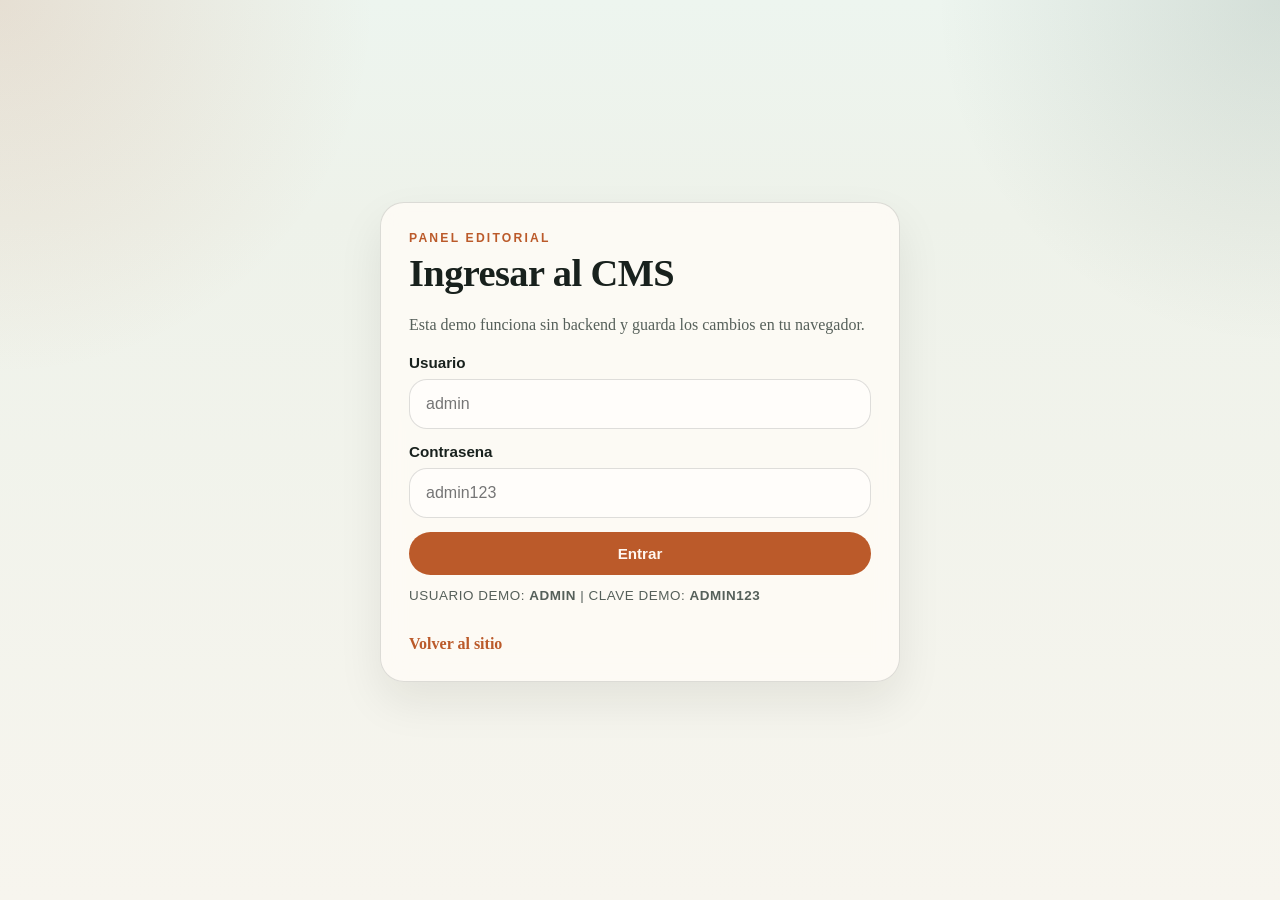
==== admin.html @ bbb7d3df "Add files via upload" ====
<!DOCTYPE html>
<html lang="es">
<head>
  <meta charset="UTF-8">
  <meta name="viewport" content="width=device-width, initial-scale=1.0">
  <title>Atlas Press Argentina | Admin</title>
  <meta name="description" content="Panel web de edicion con login y gestion de portada.">
  <link rel="stylesheet" href="assets/styles.css">
</head>
<body data-page="admin">
  <div class="admin-shell">
    <section class="admin-panel auth-panel" id="loginPanel">
      <p class="eyebrow">Panel editorial</p>
      <h1>Ingresar al CMS</h1>
      <p class="admin-copy">Esta demo funciona sin backend y guarda los cambios en tu navegador.</p>
      <form id="loginForm" class="auth-form">
        <label>
          <span>Usuario</span>
          <input type="text" name="username" placeholder="admin" required>
        </label>
        <label>
          <span>Contrasena</span>
          <input type="password" name="password" placeholder="admin123" required>
        </label>
        <button type="submit" class="button button--primary">Entrar</button>
      </form>
      <p class="hint">Usuario demo: <strong>admin</strong> | Clave demo: <strong>admin123</strong></p>
      <a class="back-link" href="index.html">Volver al sitio</a>
    </section>

    <section class="admin-panel hidden" id="dashboardPanel">
      <div class="admin-hero">
        <div>
          <p class="eyebrow">Atlas Press Argentina</p>
          <h1>Centro de publicacion</h1>
          <p class="admin-copy">Elegi si queres crear una nota editorial, administrar publicidad o ajustar datos generales del sitio.</p>
        </div>
        <div class="dashboard-actions">
          <a class="button button--ghost" href="index.html">Ver portada</a>
          <button type="button" class="button button--ghost" id="logoutButton">Salir</button>
        </div>
      </div>

      <div class="admin-quick-actions">
        <a href="#storyForm" class="quick-action-card">
          <span>1</span>
          <strong>Crear nota</strong>
          <small>Contenido editorial, historias y coberturas.</small>
        </a>
        <a href="#adForm" class="quick-action-card quick-action-card--ad">
          <span>2</span>
          <strong>Crear publicidad</strong>
          <small>Avisos con imagen, texto breve y link externo.</small>
        </a>
        <a href="#settingsForm" class="quick-action-card">
          <span>3</span>
          <strong>Ajustes rapidos</strong>
          <small>Nombre, eslogan y restauracion de demo.</small>
        </a>
      </div>

      <div class="dashboard-grid">
        <form id="storyForm" class="editor-card story-editor-card">
          <div class="story-editor-header">
            <div class="story-editor-icon">N</div>
            <div>
              <p class="eyebrow">Contenido editorial</p>
              <h2>Nueva nota / Editar nota</h2>
              <p class="form-intro">Usa este formulario para publicar noticias, eventos, campanas o historias. Si estas cargando un aviso, usa la seccion de publicidad mas abajo.</p>
            </div>
          </div>

          <div class="editor-summary">
            <div>
              <span>Tipo</span>
              <strong>Nota</strong>
            </div>
            <div>
              <span>Salida</span>
              <strong>Portada</strong>
            </div>
            <div>
              <span>Estado</span>
              <strong>Editable</strong>
            </div>
          </div>

          <input type="hidden" name="id">

          <div class="form-section">
            <p class="form-section__title">Informacion principal</p>
            <label>
              <span>Titulo</span>
              <input type="text" name="title" placeholder="Ej: Encuentro interreligioso en Buenos Aires" required>
            </label>
            <label>
              <span>Bajada</span>
              <textarea name="excerpt" rows="3" placeholder="Resumen breve que aparecera en portada" required></textarea>
            </label>
          </div>

          <div class="form-section">
            <p class="form-section__title">Clasificacion</p>
            <div class="form-split">
              <label>
                <span>Categoria</span>
                <select name="category" required></select>
              </label>
              <label>
                <span>Autor</span>
                <input type="text" name="author" placeholder="Redaccion" required>
              </label>
            </div>
          </div>

          <div class="form-section">
            <p class="form-section__title">Imagen y lectura</p>
            <div class="form-split">
              <label>
                <span>Imagen principal</span>
                <input type="url" name="image" placeholder="https://..." required>
                <small class="field-hint">Usa una URL directa de imagen, por ejemplo .jpg, .png o .webp. Los links de Google Photos no se embeben bien.</small>
              </label>
            </div>
            <div class="image-picker">
              <label class="button button--ghost image-picker__button">
                Incluir imagen
                <input type="file" name="imageFile" accept="image/*">
              </label>
              <small class="field-hint">En esta demo la imagen se guarda dentro del navegador.</small>
            </div>
          </div>

          <div class="form-section">
            <p class="form-section__title">Ubicacion en portada</p>
            <div class="form-split">
              <label class="checkbox">
                <input type="checkbox" name="featured">
                <span>Destacada en portada</span>
              </label>
              <label class="checkbox">
                <input type="checkbox" name="editorsPick">
                <span>Seleccion del editor</span>
              </label>
            </div>
          </div>

          <div class="form-section">
            <p class="form-section__title">Cuerpo de la nota</p>
            <label>
              <span>Contenido</span>
              <textarea name="content" rows="10" placeholder="Escribi la nota completa. Separa parrafos con una linea en blanco." required></textarea>
            </label>
          </div>

          <div class="dashboard-actions">
            <button type="submit" class="button button--primary">Guardar nota</button>
            <button type="button" class="button button--ghost" id="resetFormButton">Limpiar</button>
          </div>
          <div class="publish-feedback hidden" id="publishFeedback"></div>
        </form>

        <aside class="editor-card settings-card">
          <div class="settings-card__header">
            <div class="settings-icon">AP</div>
            <div>
              <p class="eyebrow">Sitio</p>
              <h2>Configuracion rapida</h2>
              <p class="admin-copy">Ajustes simples para mantener la identidad del portal consistente.</p>
            </div>
          </div>

          <div class="settings-summary">
            <div>
              <span>Estado</span>
              <strong>Demo local</strong>
            </div>
            <div>
              <span>Contenido</span>
              <strong>Editable</strong>
            </div>
          </div>

          <form id="settingsForm" class="settings-form">
            <div class="form-section settings-section">
              <p class="form-section__title">Identidad</p>
              <label>
                <span>Nombre del sitio</span>
                <input type="text" name="siteName" required>
              </label>
              <label>
                <span>Eslogan</span>
                <textarea name="tagline" rows="3" required></textarea>
              </label>
              <button type="submit" class="button button--primary">Guardar ajustes</button>
            </div>
          </form>

          <div class="seed-box settings-section settings-section--demo">
            <div>
              <p class="form-section__title">Datos demo</p>
              <h3>Restaurar contenido inicial</h3>
              <p>Volves al contenido de ejemplo, categorias, portada y publicidad inicial.</p>
            </div>
            <button type="button" class="button button--ghost" id="restoreSeedButton">Restaurar demo</button>
          </div>
        </aside>
      </div>

      <section class="editor-card">
        <div class="dashboard-header">
          <div>
            <p class="eyebrow">Archivo editorial</p>
            <h2>Notas publicadas</h2>
          </div>
          <p class="admin-copy">Podes editar, borrar o abrir cada nota para revisar como se ve.</p>
        </div>
        <div id="storiesTable" class="stories-table"></div>
      </section>

      <section class="editor-card admin-section-split">
        <div class="dashboard-header">
          <div>
            <p class="eyebrow">Publicidad</p>
            <h2>Contenido publicitario</h2>
          </div>
          <p class="admin-copy">Estos elementos no son notas: aparecen como avisos o sponsors con link externo.</p>
        </div>

        <div class="dashboard-grid">
          <form id="adForm" class="ad-form">
            <input type="hidden" name="id">
            <div class="form-section">
              <p class="form-section__title">Datos del aviso</p>
              <label>
                <span>Etiqueta</span>
                <input type="text" name="label" placeholder="Publicidad" required>
              </label>
              <label>
                <span>Titulo del aviso</span>
                <input type="text" name="title" placeholder="Ej: Sponsor institucional" required>
              </label>
              <label>
                <span>Descripcion breve</span>
                <textarea name="description" rows="3" placeholder="Texto corto que acompana la imagen" required></textarea>
              </label>
            </div>

            <div class="form-section">
              <p class="form-section__title">Imagen y destino</p>
              <label>
                <span>Imagen del aviso</span>
                <input type="url" name="image" placeholder="https://..." required>
                <small class="field-hint">Usa una URL directa de imagen para que el aviso se vea correctamente.</small>
              </label>
              <div class="image-picker">
                <label class="button button--ghost image-picker__button">
                  Incluir imagen
                  <input type="file" name="imageFile" accept="image/*">
                </label>
                <small class="field-hint">La imagen quedara guardada localmente en este navegador.</small>
              </div>
              <label>
                <span>Link de destino</span>
                <input type="url" name="url" placeholder="https://..." required>
              </label>
            </div>

            <div class="dashboard-actions">
              <button type="submit" class="button button--primary">Guardar publicidad</button>
              <button type="button" class="button button--ghost" id="resetAdButton">Limpiar publicidad</button>
            </div>
            <div class="publish-feedback hidden" id="adFeedback"></div>
          </form>

          <aside>
            <div class="ad-preview" id="adPreview"></div>
            <div id="adsTable" class="stories-table ad-list"></div>
          </aside>
        </div>
      </section>
    </section>
  </div>

  <script src="assets/app.js"></script>
  <script src="assets/admin.js"></script>
</body>
</html>
---- assets/styles.css ----
:root {
  --font-brand: "Engravers MT", "Copperplate Gothic Bold", "Copperplate Gothic", "Bookman Old Style", "Times New Roman", serif;
  --font-serif: "Times New Roman", Georgia, serif;
  --font-article: "Times New Roman", Georgia, serif;
  --font-sans: Arial, Helvetica, sans-serif;
  --font-meta: Arial, Helvetica, sans-serif;
  --bg: #eef2ea;
  --paper: #fbf7f1;
  --paper-strong: #fffdf9;
  --ink: #18211d;
  --muted: #56605a;
  --line: rgba(24, 33, 29, 0.14);
  --accent: #bb5a2a;
  --forest: #234135;
  --sky: #dcebe7;
  --sun: #f2dfb9;
  --shadow: 0 20px 45px rgba(25, 20, 16, 0.08);
  --radius: 24px;
}

* {
  box-sizing: border-box;
}

html {
  scroll-behavior: smooth;
}

body {
  margin: 0;
  font-family: var(--font-article);
  color: var(--ink);
  background:
    radial-gradient(circle at top left, rgba(187, 90, 42, 0.14), transparent 24%),
    radial-gradient(circle at top right, rgba(35, 65, 53, 0.12), transparent 22%),
    linear-gradient(180deg, #edf5ef 0%, var(--bg) 24%, #f7f5ee 100%);
}


a {
  color: inherit;
  text-decoration: none;
}

.site-shell,
.admin-shell {
  width: min(1240px, calc(100% - 32px));
  margin: 0 auto;
  padding: 24px 0 40px;
}

.topbar,
.site-footer,
.admin-panel,
.hero-card,
.hero-side,
.stream-section,
.feature-band,
.article-layout,
.editor-card {
  background: rgba(255, 252, 247, 0.8);
  backdrop-filter: blur(12px);
  border: 1px solid var(--line);
  box-shadow: var(--shadow);
}

.stream-section,
.feature-band,
.mission-panel {
  position: relative;
  overflow: hidden;
}

.stream-section::before,
.feature-band::before,
.mission-panel::before {
  content: "";
  position: absolute;
  inset: 0 0 auto;
  height: 120px;
  background: linear-gradient(180deg, rgba(255, 255, 255, 0.22) 0%, rgba(255, 255, 255, 0) 100%);
  pointer-events: none;
}

.stream-section > *,
.feature-band > *,
.mission-panel > * {
  position: relative;
  z-index: 1;
}

.topbar,
.site-footer,
.admin-panel,
.stream-section,
.feature-band,
.article-layout,
.editor-card {
  border-radius: var(--radius);
}

.feature-band {
  padding-top: 28px;
}


.topbar {
  padding: 18px 22px 20px;
  position: relative;
  z-index: 1;
  margin-bottom: 22px;
}


.topbar__meta,
.brand-row,
.section-nav,
.section-heading,
.dashboard-header,
.dashboard-actions,
.story-meta,
.footer-links {
  display: flex;
  align-items: center;
  justify-content: space-between;
  gap: 16px;
}

.form-split {
  display: grid;
  grid-template-columns: repeat(2, minmax(0, 1fr));
  align-items: start;
  gap: 16px;
}

.topbar__meta,
.section-nav,
.hint,
.meta-line {
  font-size: 0.84rem;
  color: var(--muted);
  letter-spacing: 0.04em;
  text-transform: uppercase;
  font-family: var(--font-meta);
}

.brand {
  font-family: var(--font-brand);
  font-size: clamp(1.75rem, 4.2vw, 3.08rem);
  line-height: 1;
  font-weight: 700;
  letter-spacing: 0.01em;
  text-shadow: 0 1px 0 rgba(255, 255, 255, 0.28);
}


.brand-copy,
.admin-copy,
.article-body p,
.story-excerpt {
  color: var(--muted);
  line-height: 1.7;
  font-family: var(--font-article);
}

.brand-copy {
  font-size: 1.3em;
  line-height: 1.6;
}

.eyebrow {
  margin: 0 0 8px;
  color: var(--accent);
  text-transform: uppercase;
  letter-spacing: 0.18em;
  font-size: 0.76rem;
  font-weight: 800;
  font-family: var(--font-meta);
}

.section-nav {
  margin-top: 18px;
  flex-wrap: wrap;
  justify-content: flex-start;
}


.section-nav a,
.section-link,
.button {
  transition: transform 160ms ease, background-color 160ms ease, color 160ms ease, border-color 160ms ease;
}

.section-nav a {
  padding: 10px 14px;
  border-radius: 999px;
  background: rgba(32, 54, 47, 0.06);
  font-family: var(--font-sans);
}


.section-nav a:hover,
.section-link:hover,
.button:hover {
  transform: translateY(-1px);
}


.layout,
.category-columns {
  display: grid;
  gap: 22px;
}

.impact-strip,
.mission-panel {
  background: linear-gradient(135deg, rgba(35, 65, 53, 0.96), rgba(49, 83, 69, 0.92));
  color: #f5f2ea;
  border-radius: 28px;
  border: 1px solid rgba(255, 255, 255, 0.08);
  box-shadow: var(--shadow);
}

.sponsor-strip {
  display: block;
  scroll-margin-top: 140px;
}

.sponsor-card {
  display: grid;
  grid-template-columns: auto 92px minmax(0, 1fr) auto;
  align-items: center;
  gap: 14px;
  padding: 12px 14px;
  border: 1px solid rgba(24, 33, 29, 0.12);
  border-radius: 24px;
  background: rgba(255, 253, 249, 0.78);
  box-shadow: var(--shadow);
}

.sponsor-card__label,
.sponsor-card__cta {
  padding: 7px 10px;
  border-radius: 999px;
  font-size: 0.72rem;
  font-weight: 800;
  letter-spacing: 0.12em;
  text-transform: uppercase;
}

.sponsor-card__label {
  background: var(--sky);
  color: var(--forest);
}

.sponsor-card__image {
  width: 92px;
  height: 58px;
  display: grid;
  place-items: center;
  border-radius: 16px;
  background-size: cover;
  background-position: center;
}

.sponsor-card__image--link {
  background: var(--sky);
  color: var(--forest);
  font-size: 0.72rem;
  font-weight: 800;
  text-transform: uppercase;
}

.sponsor-card__body {
  display: grid;
  gap: 4px;
}

.sponsor-card__body strong {
  font-family: var(--font-serif);
  font-size: 1.2rem;
  letter-spacing: -0.015em;
}

.sponsor-card__body small {
  color: var(--muted);
  line-height: 1.45;
}

.sponsor-card__cta {
  background: var(--forest);
  color: #fff8f1;
}

.impact-strip {
  display: grid;
  grid-template-columns: repeat(3, minmax(0, 1fr));
  gap: 14px;
  padding: 18px;
}


.impact-card {
  padding: 18px;
  border-radius: 22px;
  background: rgba(255, 255, 255, 0.08);
}


.impact-card strong {
  display: block;
  font-family: var(--font-serif);
  font-size: clamp(1.8rem, 3vw, 2.5rem);
}

.mission-panel {
  display: grid;
  grid-template-columns: minmax(0, 1.1fr) minmax(0, 0.9fr);
  gap: 18px;
  padding: 24px 28px;
}


.hero-grid {
  display: grid;
  grid-template-columns: minmax(0, 1.65fr) minmax(320px, 0.95fr);
  gap: 22px;
}


.hero-card,
.hero-side {
  border-radius: 30px;
  overflow: hidden;
}


.hero-card {
  min-height: 560px;
  position: relative;
  color: #fff8f1;
  display: flex;
  align-items: end;
  padding: 34px;
  background-size: cover;
  background-position: center top;
}


.hero-card::before {
  content: "";
  position: absolute;
  inset: 0;
  background: linear-gradient(180deg, rgba(11, 8, 5, 0.04) 0%, rgba(11, 8, 5, 0.18) 48%, rgba(11, 8, 5, 0.88) 100%);
}

.hero-card > * {
  position: relative;
  z-index: 1;
}

.hero-title,
.article-title,
.story-card h3,
.mini-story h4,
.column-card h3,
.admin-panel h1,
.editor-card h2,
.seed-box h3 {
  margin: 0;
  font-family: var(--font-serif);
  line-height: 1.08;
  letter-spacing: -0.015em;
}

.hero-title {
  font-size: clamp(3rem, 6vw, 5.4rem);
  max-width: 11ch;
}

.hero-copy {
  max-width: 55ch;
  margin: 14px 0 0;
  line-height: 1.7;
  font-family: var(--font-article);
}

.hero-side {
  padding: 24px;
  display: grid;
  gap: 18px;
}


.mini-story {
  padding-bottom: 18px;
  border-bottom: 1px solid var(--line);
  position: relative;
}


.mini-story:last-child {
  padding-bottom: 0;
  border-bottom: 0;
}

.mini-story::after {
  content: "";
  position: absolute;
  inset: auto 0 0;
  height: 42%;
  background: linear-gradient(180deg, rgba(251, 247, 241, 0) 0%, rgba(251, 247, 241, 0.52) 58%, rgba(251, 247, 241, 0.92) 100%);
  pointer-events: none;
}

.mini-story > * {
  position: relative;
  z-index: 1;
}

.mini-story h4,
.story-card h3,
.column-card h3,
.article-title,
.admin-panel h1,
.editor-card h2 {
  font-size: clamp(1.8rem, 3vw, 2.8rem);
}

.section-heading {
  margin-bottom: 18px;
}


.section-link,
.button {
  display: inline-flex;
  align-items: center;
  justify-content: center;
  gap: 10px;
  cursor: pointer;
  border-radius: 999px;
  font-weight: 800;
  border: 1px solid transparent;
}

.section-link {
  padding: 10px 16px;
  background: var(--forest);
  color: #f7f1e8;
}

.story-grid,
.feature-grid,
.dashboard-grid {
  display: grid;
  gap: 18px;
}

.story-grid {
  grid-template-columns: repeat(3, minmax(0, 1fr));
}


.feature-grid {
  grid-template-columns: repeat(2, minmax(0, 1fr));
}


.story-card,
.column-card {
  background: var(--paper-strong);
  border: 1px solid var(--line);
  border-radius: 24px;
  overflow: hidden;
  position: relative;
}

.story-card::after,
.column-card::after {
  content: "";
  position: absolute;
  inset: auto 0 0;
  height: 36%;
  background: linear-gradient(180deg, rgba(251, 247, 241, 0) 0%, rgba(251, 247, 241, 0.68) 58%, rgba(251, 247, 241, 0.98) 100%);
  pointer-events: none;
}


.story-card__image {
  height: 220px;
  position: relative;
  background-size: cover;
  background-position: center top;
}

.story-card__image::after,
.image-slot::after,
.article-cover::after {
  content: "";
  position: absolute;
  inset: auto 0 0;
  height: 42%;
  background: linear-gradient(180deg, rgba(24, 33, 29, 0) 0%, rgba(24, 33, 29, 0.2) 54%, rgba(24, 33, 29, 0.45) 100%);
  pointer-events: none;
}

.image-slot {
  display: grid;
  min-height: 220px;
  position: relative;
  align-items: center;
  justify-items: center;
  padding: 18px;
  background-size: cover;
  background-position: center top;
  background-color: var(--sky);
  color: var(--forest);
  text-align: center;
}

.image-slot > * {
  position: relative;
  z-index: 1;
}

.image-slot--link,
.image-slot--empty,
.hero-card--linked-image {
  background:
    linear-gradient(135deg, rgba(35, 65, 53, 0.14), rgba(187, 90, 42, 0.14)),
    var(--paper-strong);
}

.image-slot--link strong,
.image-link-button {
  display: inline-flex;
  margin-top: 8px;
  padding: 9px 12px;
  border-radius: 999px;
  background: var(--forest);
  color: #fff8f1;
  font-family: var(--font-meta);
  font-size: 0.78rem;
  font-weight: 800;
  letter-spacing: 0.08em;
  text-transform: uppercase;
}

.story-card__body,
.column-card__body {
  padding: 20px;
  position: relative;
  z-index: 1;
}


.source-pill {
  display: inline-flex;
  margin-top: 14px;
  padding: 8px 12px;
  border-radius: 999px;
  background: var(--sky);
  color: var(--forest);
  font-size: 0.78rem;
  font-weight: 800;
  letter-spacing: 0.04em;
  text-transform: uppercase;
}

.story-excerpt,
.meta-line,
.article-body p {
  margin: 12px 0 0;
}

.category-columns {
  grid-template-columns: repeat(3, minmax(0, 1fr));
}


.column-card__list {
  display: grid;
  gap: 16px;
}

.column-card__item {
  padding-top: 16px;
  border-top: 1px solid var(--line);
}

.site-footer {
  margin-top: 22px;
  padding: 20px 24px;
}


.article-layout {
  padding: 34px;
}

.article-hero {
  display: grid;
  grid-template-columns: minmax(0, 1.2fr) minmax(280px, 0.8fr);
  gap: 26px;
  align-items: start;
}

.article-cover {
  min-height: 420px;
  border-radius: 28px;
  position: relative;
  background-size: cover;
  background-position: center top;
  overflow: hidden;
}

.article-cover--link {
  display: grid;
}

.article-cover--link .image-slot {
  min-height: 420px;
}

.article-title {
  font-size: clamp(3.2rem, 6vw, 5rem);
}

.article-body {
  max-width: 740px;
  margin-top: 34px;
}

.article-body p {
  font-size: 1.08rem;
  font-family: var(--font-article);
}

.admin-shell {
  min-height: 100vh;
  display: grid;
  place-items: center;
}

.admin-panel {
  width: min(1120px, 100%);
  padding: 28px;
}

.admin-hero {
  display: flex;
  align-items: center;
  justify-content: space-between;
  gap: 20px;
  margin-bottom: 18px;
  padding: 24px;
  border-radius: 28px;
  background:
    linear-gradient(135deg, rgba(35, 65, 53, 0.96), rgba(57, 91, 76, 0.92)),
    var(--forest);
  color: #fff8f1;
}

.admin-hero .eyebrow,
.admin-hero .admin-copy {
  color: #f2dfb9;
}

.admin-hero h1 {
  margin: 0;
  max-width: 760px;
  font-family: var(--font-serif);
  font-size: clamp(2.5rem, 5vw, 4rem);
  letter-spacing: -0.04em;
  line-height: 0.98;
}

.admin-quick-actions {
  display: grid;
  grid-template-columns: repeat(3, minmax(0, 1fr));
  gap: 14px;
  margin-bottom: 20px;
}

.quick-action-card {
  display: grid;
  gap: 6px;
  padding: 18px;
  border-radius: 22px;
  background: var(--paper-strong);
  border: 1px solid var(--line);
  box-shadow: 0 12px 28px rgba(25, 20, 16, 0.06);
}

.quick-action-card span {
  display: grid;
  width: 32px;
  height: 32px;
  place-items: center;
  border-radius: 999px;
  background: var(--forest);
  color: #fff8f1;
  font-weight: 800;
}

.quick-action-card strong {
  font-family: var(--font-serif);
  font-size: 1.55rem;
  letter-spacing: -0.02em;
}

.quick-action-card small,
.form-intro {
  color: var(--muted);
  line-height: 1.55;
}

.quick-action-card--ad span {
  background: var(--accent);
}

.form-section {
  display: grid;
  gap: 14px;
  padding: 16px;
  border: 1px solid rgba(24, 33, 29, 0.1);
  border-radius: 22px;
  background:
    linear-gradient(180deg, rgba(255, 253, 249, 0.92), rgba(255, 253, 249, 0.72)),
    var(--paper-strong);
}

.form-section__title {
  margin: 0;
  color: var(--forest);
  font-size: 0.78rem;
  font-weight: 900;
  letter-spacing: 0.12em;
  text-transform: uppercase;
}

.editor-card label span,
.auth-form label span {
  color: var(--ink);
}

.auth-panel {
  max-width: 520px;
}

.auth-form,
#storyForm,
#settingsForm {
  display: grid;
  gap: 14px;
}

label {
  display: grid;
  gap: 8px;
  font-size: 0.95rem;
  font-weight: 700;
  font-family: var(--font-sans);
}

.field-hint {
  color: var(--muted);
  font-size: 0.78rem;
  font-weight: 500;
  line-height: 1.45;
  font-family: var(--font-sans);
}

.image-picker {
  display: grid;
  gap: 8px;
}

.image-picker__button {
  width: fit-content;
  border-style: dashed;
  background: rgba(35, 65, 53, 0.06);
  color: var(--forest);
}

.image-picker input[type="file"] {
  position: absolute;
  inline-size: 1px;
  block-size: 1px;
  opacity: 0;
  pointer-events: none;
}

input,
textarea,
select {
  width: 100%;
  font-family: var(--font-sans);
  font-size: 1rem;
  padding: 15px 16px;
  border-radius: 18px;
  border: 1px solid var(--line);
  background: rgba(255, 253, 250, 0.92);
  color: var(--ink);
  transition: border-color 160ms ease, box-shadow 160ms ease, background-color 160ms ease;
}

select {
  cursor: pointer;
}

input:focus,
textarea:focus,
select:focus {
  outline: none;
  border-color: rgba(187, 90, 42, 0.55);
  box-shadow: 0 0 0 4px rgba(187, 90, 42, 0.12);
  background: #fff;
}

textarea {
  resize: vertical;
  min-height: 110px;
}

.button {
  padding: 12px 18px;
  font-family: var(--font-sans);
  font-size: 0.95rem;
}

.button--primary {
  background: var(--accent);
  color: #fff7f1;
}

.button--ghost {
  background: transparent;
  color: var(--ink);
  border-color: var(--line);
}

.admin-hero .button--ghost {
  background: rgba(255, 255, 255, 0.1);
  color: #fff8f1;
  border-color: rgba(255, 255, 255, 0.22);
}

.dashboard-grid {
  grid-template-columns: minmax(0, 1.45fr) minmax(280px, 0.85fr);
  margin: 20px 0;
}

.stories-table {
  display: grid;
  gap: 12px;
}

.story-row {
  display: grid;
  grid-template-columns: minmax(0, 2fr) minmax(130px, 0.7fr) minmax(160px, 0.8fr) auto;
  gap: 12px;
  align-items: center;
  padding: 14px 16px;
  border: 1px solid var(--line);
  border-radius: 18px;
  background: var(--paper-strong);
  transition: transform 160ms ease, box-shadow 160ms ease, border-color 160ms ease;
}

.story-row:hover,
.quick-action-card:hover {
  transform: translateY(-2px);
  border-color: rgba(35, 65, 53, 0.24);
  box-shadow: 0 18px 38px rgba(25, 20, 16, 0.09);
}

.story-row__actions {
  display: flex;
  gap: 10px;
  justify-content: flex-end;
}

.seed-box {
  margin-top: 22px;
  padding-top: 18px;
  border-top: 1px solid var(--line);
}

.publish-feedback {
  padding: 14px 16px;
  border-radius: 18px;
  background: rgba(35, 65, 53, 0.08);
  border: 1px solid rgba(35, 65, 53, 0.18);
  color: var(--forest);
}

.admin-section-split {
  margin-top: 22px;
  border-color: rgba(187, 90, 42, 0.28);
}

.ad-form {
  display: grid;
  gap: 14px;
  padding: 18px;
  border-radius: 22px;
  background: rgba(187, 90, 42, 0.06);
  border: 1px solid rgba(187, 90, 42, 0.16);
}

.ad-preview {
  margin-bottom: 16px;
}

.ad-preview .sponsor-card {
  box-shadow: none;
}

.ad-row {
  border-style: dashed;
  background: rgba(255, 253, 249, 0.72);
}

.publish-feedback a {
  font-weight: 800;
  text-decoration: underline;
}

.checkbox {
  grid-template-columns: auto 1fr;
  align-items: center;
}

.checkbox input {
  width: auto;
  accent-color: var(--accent);
}

.form-split .checkbox {
  min-height: 58px;
  padding: 14px 16px;
  border: 1px solid var(--line);
  border-radius: 18px;
  background: rgba(255, 253, 250, 0.84);
}

.editor-card {
  scroll-margin-top: 140px;
}

.ad-form .form-section {
  background:
    linear-gradient(180deg, rgba(255, 250, 245, 0.96), rgba(255, 250, 245, 0.78)),
    var(--paper-strong);
  border-color: rgba(187, 90, 42, 0.16);
}

.settings-card {
  display: grid;
  gap: 16px;
  align-self: start;
  background:
    radial-gradient(circle at top right, rgba(187, 90, 42, 0.12), transparent 38%),
    linear-gradient(180deg, rgba(255, 253, 249, 0.96), rgba(239, 246, 241, 0.82)),
    var(--paper-strong);
}

.settings-card__header {
  display: grid;
  grid-template-columns: auto 1fr;
  align-items: start;
  gap: 14px;
  padding: 6px 4px 2px;
}

.settings-card__header h2 {
  margin-bottom: 8px;
}

.settings-icon {
  display: grid;
  width: 56px;
  height: 56px;
  place-items: center;
  border-radius: 18px;
  background:
    linear-gradient(135deg, var(--forest), rgba(35, 65, 53, 0.76));
  color: #fff8f1;
  font-family: var(--font-serif);
  font-size: 1.45rem;
  font-weight: 800;
  letter-spacing: -0.05em;
  box-shadow: 0 14px 26px rgba(35, 65, 53, 0.18);
}

.settings-summary {
  display: grid;
  grid-template-columns: repeat(2, minmax(0, 1fr));
  gap: 10px;
}

.settings-summary div {
  padding: 14px;
  border: 1px solid rgba(35, 65, 53, 0.12);
  border-radius: 18px;
  background: rgba(255, 253, 249, 0.74);
}

.settings-summary span {
  display: block;
  color: var(--muted);
  font-size: 0.72rem;
  font-weight: 800;
  letter-spacing: 0.12em;
  text-transform: uppercase;
  font-family: var(--font-meta);
}

.settings-summary strong {
  display: block;
  margin-top: 5px;
  font-family: var(--font-serif);
  font-size: 1.35rem;
  letter-spacing: -0.02em;
}

.settings-form {
  display: grid;
  gap: 14px;
}

.settings-section {
  border-color: rgba(35, 65, 53, 0.16);
  background:
    linear-gradient(180deg, rgba(255, 253, 249, 0.96), rgba(255, 253, 249, 0.76)),
    var(--paper-strong);
}

.settings-section--demo {
  margin-top: 0;
  padding: 18px;
  display: grid;
  gap: 14px;
  border: 1px solid rgba(187, 90, 42, 0.2);
  border-radius: 22px;
  background:
    linear-gradient(135deg, rgba(187, 90, 42, 0.1), rgba(242, 223, 185, 0.24)),
    var(--paper-strong);
}

.settings-section--demo h3 {
  margin-top: 8px;
}

.settings-section--demo p {
  color: var(--muted);
  line-height: 1.6;
}

.settings-section--demo .button {
  justify-self: start;
}

.story-editor-card {
  display: grid;
  gap: 16px;
  background:
    radial-gradient(circle at top left, rgba(35, 65, 53, 0.1), transparent 34%),
    linear-gradient(180deg, rgba(255, 253, 249, 0.98), rgba(248, 244, 236, 0.86)),
    var(--paper-strong);
}

.story-editor-header {
  display: grid;
  grid-template-columns: auto 1fr;
  align-items: start;
  gap: 14px;
}

.story-editor-header h2 {
  margin-bottom: 8px;
}

.story-editor-icon {
  display: grid;
  width: 56px;
  height: 56px;
  place-items: center;
  border-radius: 18px;
  background:
    linear-gradient(135deg, var(--accent), rgba(187, 90, 42, 0.72));
  color: #fff8f1;
  font-family: var(--font-serif);
  font-size: 1.65rem;
  font-weight: 800;
  letter-spacing: -0.06em;
  box-shadow: 0 14px 26px rgba(187, 90, 42, 0.18);
}

.editor-summary {
  display: grid;
  grid-template-columns: repeat(3, minmax(0, 1fr));
  gap: 10px;
}

.editor-summary div {
  padding: 14px;
  border: 1px solid rgba(24, 33, 29, 0.1);
  border-radius: 18px;
  background: rgba(255, 253, 249, 0.78);
}

.editor-summary span {
  display: block;
  color: var(--muted);
  font-size: 0.72rem;
  font-weight: 800;
  letter-spacing: 0.12em;
  text-transform: uppercase;
  font-family: var(--font-meta);
}

.editor-summary strong {
  display: block;
  margin-top: 5px;
  font-family: var(--font-serif);
  font-size: 1.35rem;
  letter-spacing: -0.02em;
}

.story-editor-card .form-section {
  position: relative;
  overflow: hidden;
}

.story-editor-card .form-section::before {
  content: "";
  position: absolute;
  inset: 0 auto 0 0;
  width: 4px;
  background: rgba(187, 90, 42, 0.36);
}

.story-editor-card .form-section > * {
  position: relative;
}

.hidden {
  display: none;
}

.back-link {
  display: inline-block;
  margin-top: 18px;
  color: var(--accent);
  font-weight: 800;
}

.empty-state {
  padding: 28px;
  border: 1px dashed var(--line);
  border-radius: 24px;
  color: var(--muted);
}

@media (max-width: 980px) {
  .hero-grid,
  .article-hero,
  .dashboard-grid,
  .story-grid,
  .feature-grid,
  .category-columns,
  .impact-strip,
  .mission-panel {
    grid-template-columns: 1fr;
  }

  .sponsor-card {
    grid-template-columns: 74px minmax(0, 1fr);
  }

  .sponsor-card__label,
  .sponsor-card__cta {
    display: none;
  }

  .sponsor-card__image {
    width: 74px;
    height: 74px;
  }

  .story-row {
    grid-template-columns: 1fr;
  }

  .dashboard-actions,
  .brand-row,
  .topbar__meta,
  .section-heading,
  .admin-hero {
    align-items: flex-start;
    flex-direction: column;
  }

  .admin-quick-actions {
    grid-template-columns: 1fr;
  }

}

@media (max-width: 780px) {
  .form-split {
    grid-template-columns: 1fr;
  }

  .editor-summary {
    grid-template-columns: 1fr;
  }
}

@media (max-width: 720px) {
  .site-shell,
  .admin-shell {
    width: min(100% - 20px, 1240px);
  }

  .topbar,
  .stream-section,
  .feature-band,
  .article-layout,
  .admin-panel,
  .site-footer {
    padding: 18px;
  }

  .hero-card {
    min-height: 460px;
    padding: 24px;
  }

  .hero-title,
  .article-title {
    max-width: none;
  }
}
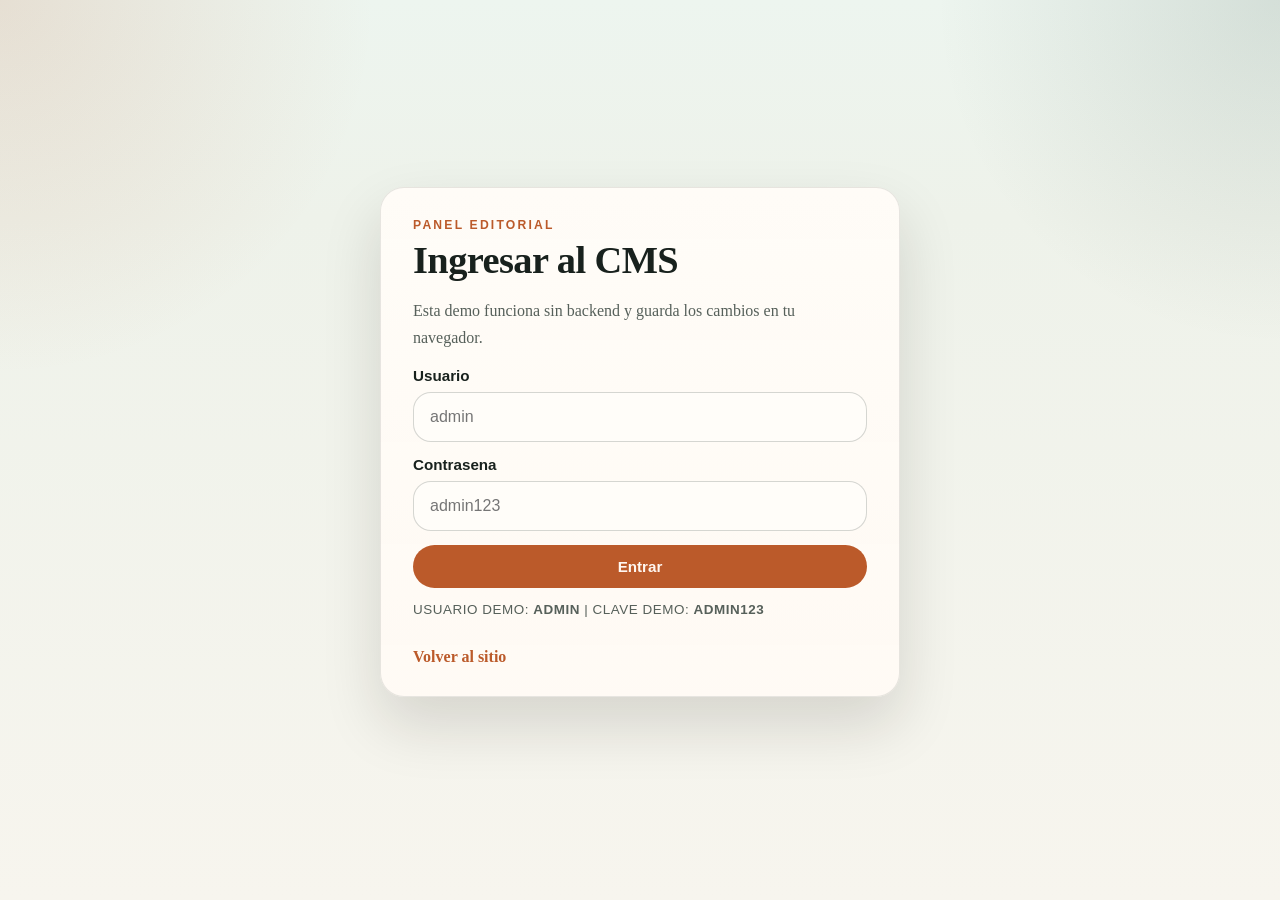
==== commit be683f55: "Add files via upload" ====
--- a/admin.html
+++ b/admin.html
@@ -59,7 +59,7 @@
         </a>
       </div>
 
-      <div class="dashboard-grid">
+      <div class="dashboard-grid dashboard-grid--workspace">
         <form id="storyForm" class="editor-card story-editor-card">
           <div class="story-editor-header">
             <div class="story-editor-icon">N</div>
@@ -113,27 +113,31 @@
             </div>
           </div>
 
-          <div class="form-section">
-            <p class="form-section__title">Imagen y lectura</p>
-            <div class="form-split">
-              <label>
-                <span>Imagen principal</span>
-                <input type="url" name="image" placeholder="https://..." required>
-                <small class="field-hint">Usa una URL directa de imagen, por ejemplo .jpg, .png o .webp. Los links de Google Photos no se embeben bien.</small>
-              </label>
-            </div>
-            <div class="image-picker">
-              <label class="button button--ghost image-picker__button">
-                Incluir imagen
-                <input type="file" name="imageFile" accept="image/*">
-              </label>
-              <small class="field-hint">En esta demo la imagen se guarda dentro del navegador.</small>
+          <div class="form-section form-section--timeline form-section--wide">
+            <div class="form-section__header">
+              <div>
+                <p class="form-section__title">Cronologia y prioridad</p>
+                <p class="field-hint">Define el contexto historico y el orden editorial de la portada.</p>
+              </div>
+              <div class="inline-badge">Control editorial</div>
+            </div>
+            <div class="form-split form-split--timeline">
+              <label>
+                <span>Fecha y hora de publicacion</span>
+                <input type="datetime-local" name="publishedAt" required>
+                <small class="field-hint">Se usa para ordenar cronologicamente el sitio y conservar contexto historico.</small>
+              </label>
+              <label class="field-emphasis">
+                <span>Orden destacada</span>
+                <input type="number" name="featuredOrder" min="1" step="1" placeholder="1 = mas importante">
+                <small class="field-hint">Solo se usa si la nota esta marcada como destacada. Menor numero = mayor prioridad.</small>
+              </label>
             </div>
           </div>
 
           <div class="form-section">
             <p class="form-section__title">Ubicacion en portada</p>
-            <div class="form-split">
+            <div class="form-split form-split--toggles">
               <label class="checkbox">
                 <input type="checkbox" name="featured">
                 <span>Destacada en portada</span>
@@ -143,6 +147,47 @@
                 <span>Seleccion del editor</span>
               </label>
             </div>
+            <label>
+              <span>Posicion de texto en destacada</span>
+              <select name="featuredTextPosition">
+                <option value="auto">Automatica</option>
+                <option value="left">Izquierda</option>
+                <option value="right">Derecha</option>
+              </select>
+              <small class="field-hint">Se aplica a la columna central cuando la imagen es vertical.</small>
+            </label>
+          </div>
+
+          <div class="form-section form-section--media form-section--wide">
+            <div class="form-section__header">
+              <div>
+                <p class="form-section__title">Imagen o video</p>
+                <p class="field-hint">Carga una imagen principal o pega un video de YouTube/Vimeo para portada y articulo.</p>
+              </div>
+              <div class="inline-badge inline-badge--forest">Visual</div>
+            </div>
+            <div class="form-split form-split--media">
+              <label>
+                <span>Imagen principal</span>
+                <input type="url" name="image" placeholder="https://...">
+                <small class="field-hint">Usa una URL directa de imagen, por ejemplo .jpg, .png o .webp. Los links de Google Photos no se embeben bien.</small>
+              </label>
+              <label class="image-upload-card">
+                <span class="image-upload-card__title">Incluir imagen</span>
+                <span class="image-upload-card__copy">Selecciona un archivo y el sistema completa el campo automaticamente.</span>
+                <span class="image-upload-card__action">
+                  <span class="image-upload-card__action-label">Elegir archivo</span>
+                  <span class="image-upload-card__action-note">JPG, PNG o WEBP</span>
+                  <input type="file" name="imageFile" accept="image/*">
+                </span>
+                <small class="field-hint">En esta demo la imagen se guarda dentro del navegador.</small>
+              </label>
+            </div>
+            <label>
+              <span>URL de video</span>
+              <input type="url" name="videoUrl" placeholder="https://www.youtube.com/watch?v=... o https://vimeo.com/...">
+              <small class="field-hint">Si hay un video valido, tendra prioridad visual sobre la imagen en la portada y en el articulo.</small>
+            </label>
           </div>
 
           <div class="form-section">
@@ -194,6 +239,73 @@
               </label>
               <button type="submit" class="button button--primary">Guardar ajustes</button>
             </div>
+
+            <div class="form-section settings-section">
+              <p class="form-section__title">Franja de impacto</p>
+              <label>
+                <span>Imagen de fondo atenuada</span>
+                <input type="url" name="impactBackgroundImage" placeholder="https://...">
+                <small class="field-hint">Usa una imagen horizontal. Se mostrara suavizada detras de la franja.</small>
+              </label>
+              <div class="image-picker">
+                <label class="button button--ghost image-picker__button">
+                  Incluir imagen de fondo
+                  <input type="file" name="impactBackgroundFile" accept="image/*">
+                </label>
+                <small class="field-hint">La imagen quedara guardada localmente en este navegador.</small>
+              </div>
+              <div class="impact-preview">
+                <p class="form-section__title">Vista previa de fondo</p>
+                <div class="impact-preview__frame" id="impactPreviewFrame">
+                  <span class="impact-preview__empty">Todavia no hay imagen cargada.</span>
+                </div>
+              </div>
+              <div class="form-split">
+                <label>
+                  <span>Etiqueta 1</span>
+                  <input type="text" name="impactLabel1" placeholder="Prevencion">
+                </label>
+                <label>
+                  <span>Titulo 1</span>
+                  <input type="text" name="impactTitle1" placeholder="3.000 folletos">
+                </label>
+              </div>
+              <label>
+                <span>Texto 1</span>
+                <textarea name="impactText1" rows="3" placeholder="Resumen breve del primer dato"></textarea>
+              </label>
+              <div class="form-split">
+                <label>
+                  <span>Etiqueta 2</span>
+                  <input type="text" name="impactLabel2" placeholder="Derechos">
+                </label>
+                <label>
+                  <span>Titulo 2</span>
+                  <input type="text" name="impactTitle2" placeholder="30 derechos">
+                </label>
+              </div>
+              <label>
+                <span>Texto 2</span>
+                <textarea name="impactText2" rows="3" placeholder="Resumen breve del segundo dato"></textarea>
+              </label>
+              <div class="form-split">
+                <label>
+                  <span>Etiqueta 3</span>
+                  <input type="text" name="impactLabel3" placeholder="Dialogo">
+                </label>
+                <label>
+                  <span>Titulo 3</span>
+                  <input type="text" name="impactTitle3" placeholder="Buenos Aires 2024">
+                </label>
+              </div>
+              <label>
+                <span>Texto 3</span>
+                <textarea name="impactText3" rows="3" placeholder="Resumen breve del tercer dato"></textarea>
+              </label>
+              <div class="settings-section__actions">
+                <button type="submit" class="button button--primary">Guardar franja de impacto</button>
+              </div>
+            </div>
           </form>
 
           <div class="seed-box settings-section settings-section--demo">
@@ -227,8 +339,32 @@
           <p class="admin-copy">Estos elementos no son notas: aparecen como avisos o sponsors con link externo.</p>
         </div>
 
-        <div class="dashboard-grid">
+        <div class="dashboard-grid dashboard-grid--workspace">
           <form id="adForm" class="ad-form">
+            <div class="ad-form__header">
+              <div class="story-editor-icon story-editor-icon--ad">P</div>
+              <div>
+                <p class="eyebrow">Publicidad</p>
+                <h3>Nueva pieza / Editar pieza</h3>
+                <p class="form-intro">Carga avisos con imagen, descripcion breve y link externo. Esta zona esta separada de las noticias para que el trabajo publicitario sea mas simple de administrar.</p>
+              </div>
+            </div>
+
+            <div class="editor-summary editor-summary--ad">
+              <div>
+                <span>Tipo</span>
+                <strong>Publicidad</strong>
+              </div>
+              <div>
+                <span>Salida</span>
+                <strong>Columna derecha</strong>
+              </div>
+              <div>
+                <span>Estado</span>
+                <strong>Editable</strong>
+              </div>
+            </div>
+
             <input type="hidden" name="id">
             <div class="form-section">
               <p class="form-section__title">Datos del aviso</p>
@@ -273,9 +409,51 @@
             <div class="publish-feedback hidden" id="adFeedback"></div>
           </form>
 
-          <aside>
-            <div class="ad-preview" id="adPreview"></div>
-            <div id="adsTable" class="stories-table ad-list"></div>
+          <aside class="ad-sidebar">
+            <div class="ad-preview-panel">
+              <div class="ad-preview-panel__header">
+                <div>
+                  <p class="eyebrow">Vista previa</p>
+                  <h3>Publicidad activa</h3>
+                </div>
+                <span class="inline-badge inline-badge--forest">Portada</span>
+              </div>
+              <div class="ad-preview" id="adPreview"></div>
+            </div>
+
+            <div class="ad-library-panel">
+              <div class="ad-preview-panel__header">
+                <div>
+                  <p class="eyebrow">Biblioteca</p>
+                  <h3>Piezas cargadas</h3>
+                </div>
+                <span class="inline-badge">Gestion</span>
+              </div>
+              <div class="ad-library-tools">
+                <label class="ad-library-tools__search">
+                  <span>Buscar</span>
+                  <input type="search" id="adsSearchInput" placeholder="Titulo, descripcion o etiqueta">
+                </label>
+                <label class="ad-library-tools__sort">
+                  <span>Orden</span>
+                  <select id="adsSortSelect">
+                    <option value="recent">Mas reciente</option>
+                    <option value="oldest">Mas antiguo</option>
+                    <option value="title-asc">Titulo A-Z</option>
+                    <option value="title-desc">Titulo Z-A</option>
+                  </select>
+                </label>
+              </div>
+              <div class="ad-library-meta">
+                <p id="adsCountLabel" class="field-hint">0 piezas</p>
+              </div>
+              <div id="adsTable" class="stories-table ad-list"></div>
+              <div class="ad-library-pagination">
+                <button type="button" class="button button--ghost" id="adsPrevButton">Anterior</button>
+                <span id="adsPageLabel" class="field-hint">Pagina 1</span>
+                <button type="button" class="button button--ghost" id="adsNextButton">Siguiente</button>
+              </div>
+            </div>
           </aside>
         </div>
       </section>
--- a/assets/styles.css
+++ b/assets/styles.css
@@ -1,5 +1,7 @@
 :root {
-  --font-brand: "Engravers MT", "Copperplate Gothic Bold", "Copperplate Gothic", "Bookman Old Style", "Times New Roman", serif;
+  color-scheme: light dark;
+  --font-brand-main: "Copperplate Gothic Bold", "Copperplate Gothic", "Bookman Old Style", "Times New Roman", serif;
+  --font-brand-sub: "Copperplate Gothic Bold", "Copperplate Gothic", "Bookman Old Style", "Times New Roman", serif;
   --font-serif: "Times New Roman", Georgia, serif;
   --font-article: "Times New Roman", Georgia, serif;
   --font-sans: Arial, Helvetica, sans-serif;
@@ -16,6 +18,106 @@
   --sun: #f2dfb9;
   --shadow: 0 20px 45px rgba(25, 20, 16, 0.08);
   --radius: 24px;
+  --shell-bg: rgba(255, 252, 247, 0.8);
+  --shell-border: var(--line);
+  --section-highlight: linear-gradient(180deg, rgba(255, 255, 255, 0.22) 0%, rgba(255, 255, 255, 0) 100%);
+  --hero-panel: linear-gradient(180deg, rgba(255, 252, 247, 0.9), rgba(255, 250, 243, 0.97));
+  --hero-panel-border: rgba(24, 33, 29, 0.12);
+  --surface-soft: rgba(255, 253, 249, 0.78);
+  --surface-strong: linear-gradient(180deg, rgba(255, 253, 249, 0.98), rgba(255, 252, 247, 0.82));
+  --surface-warm: linear-gradient(180deg, rgba(255, 250, 245, 0.96), rgba(255, 250, 245, 0.78));
+  --surface-green: linear-gradient(180deg, rgba(255, 253, 249, 0.96), rgba(239, 246, 241, 0.82));
+  --surface-cream: linear-gradient(180deg, rgba(255, 253, 249, 0.98), rgba(248, 244, 236, 0.86));
+  --impact-bg: linear-gradient(180deg, rgba(255, 252, 247, 0.98), rgba(248, 244, 236, 0.92));
+  --impact-overlay: linear-gradient(180deg, rgba(255, 252, 247, 0.72), rgba(248, 244, 236, 0.82));
+  --impact-card-bg: linear-gradient(180deg, rgba(255, 255, 255, 0.58), rgba(255, 252, 247, 0.3));
+  --impact-ink: var(--ink);
+  --impact-border: var(--shell-border);
+  --surface-demo: linear-gradient(135deg, rgba(187, 90, 42, 0.1), rgba(242, 223, 185, 0.24));
+  --mini-fade: linear-gradient(180deg, rgba(251, 247, 241, 0) 0%, rgba(251, 247, 241, 0.52) 58%, rgba(251, 247, 241, 0.92) 100%);
+  --card-fade: linear-gradient(180deg, rgba(251, 247, 241, 0) 0%, rgba(251, 247, 241, 0.68) 58%, rgba(251, 247, 241, 0.98) 100%);
+  --media-fade: linear-gradient(180deg, rgba(24, 33, 29, 0) 0%, rgba(24, 33, 29, 0.2) 54%, rgba(24, 33, 29, 0.45) 100%);
+  --auth-panel-bg: linear-gradient(180deg, rgba(255, 252, 247, 0.98), rgba(255, 250, 244, 0.96));
+  --hero-overlay: linear-gradient(180deg, rgba(11, 8, 5, 0.06) 0%, rgba(11, 8, 5, 0.14) 42%, rgba(11, 8, 5, 0.56) 100%);
+  --brand-shadow: 0 1px 0 rgba(255, 255, 255, 0.28);
+  --page-glow-left: rgba(187, 90, 42, 0.14);
+  --page-glow-right: rgba(35, 65, 53, 0.12);
+  --page-top: #edf5ef;
+  --page-bottom: #f7f5ee;
+  --form-control-bg: rgba(255, 253, 250, 0.92);
+  --form-control-strong-bg: var(--paper-strong);
+  --form-control-border-strong: rgba(24, 33, 29, 0.18);
+  --form-control-focus-bg: #fffdf9;
+  --layout-bg: linear-gradient(180deg, rgba(251, 247, 241, 0.92), rgba(255, 252, 247, 0.9));
+  --focus-ring: 0 0 0 4px rgba(187, 90, 42, 0.12);
+  --admin-soft-forest: rgba(35, 65, 53, 0.06);
+  --admin-soft-forest-border: rgba(35, 65, 53, 0.18);
+  --admin-soft-accent: rgba(187, 90, 42, 0.06);
+  --admin-soft-accent-border: rgba(187, 90, 42, 0.16);
+  --admin-card-border-strong: rgba(24, 33, 29, 0.1);
+  --admin-card-shadow: 0 18px 38px rgba(25, 20, 16, 0.09);
+  --admin-hero-ghost-bg: rgba(255, 255, 255, 0.1);
+  --admin-hero-ghost-text: #fff8f1;
+  --admin-hero-ghost-border: rgba(255, 255, 255, 0.22);
+  --admin-badge-text: #fff8f1;
+}
+
+@media (prefers-color-scheme: dark) {
+  :root {
+    --bg: #151915;
+    --paper: #1d211d;
+    --paper-strong: #222722;
+    --ink: #f1eadf;
+    --muted: #c3b9aa;
+    --line: rgba(241, 234, 223, 0.14);
+    --accent: #d28b5e;
+    --forest: #8aa18f;
+    --sky: #2c3633;
+    --sun: #7c674e;
+    --shadow: 0 24px 54px rgba(0, 0, 0, 0.34);
+    --shell-bg: rgba(29, 33, 29, 0.88);
+    --shell-border: rgba(241, 234, 223, 0.12);
+    --section-highlight: linear-gradient(180deg, rgba(255, 255, 255, 0.06) 0%, rgba(255, 255, 255, 0) 100%);
+    --hero-panel: linear-gradient(180deg, rgba(22, 25, 22, 0.84), rgba(22, 25, 22, 0.94));
+    --hero-panel-border: rgba(241, 234, 223, 0.1);
+    --surface-soft: rgba(34, 39, 34, 0.82);
+    --surface-strong: linear-gradient(180deg, rgba(34, 39, 34, 0.98), rgba(29, 33, 29, 0.9));
+    --surface-warm: linear-gradient(180deg, rgba(45, 36, 31, 0.92), rgba(35, 29, 25, 0.82));
+    --surface-green: linear-gradient(180deg, rgba(31, 36, 31, 0.98), rgba(28, 36, 32, 0.86));
+    --surface-cream: linear-gradient(180deg, rgba(34, 39, 34, 0.98), rgba(39, 34, 30, 0.84));
+    --impact-bg: linear-gradient(180deg, rgba(34, 39, 34, 0.98), rgba(39, 34, 30, 0.92));
+    --impact-overlay: linear-gradient(180deg, rgba(29, 33, 29, 0.74), rgba(39, 34, 30, 0.84));
+    --impact-card-bg: linear-gradient(180deg, rgba(241, 234, 223, 0.06), rgba(241, 234, 223, 0.03));
+    --impact-ink: var(--ink);
+    --impact-border: rgba(241, 234, 223, 0.08);
+    --surface-demo: linear-gradient(135deg, rgba(210, 139, 94, 0.12), rgba(124, 103, 78, 0.18));
+    --mini-fade: linear-gradient(180deg, rgba(34, 39, 34, 0) 0%, rgba(34, 39, 34, 0.58) 58%, rgba(34, 39, 34, 0.94) 100%);
+    --card-fade: linear-gradient(180deg, rgba(34, 39, 34, 0) 0%, rgba(34, 39, 34, 0.72) 58%, rgba(34, 39, 34, 0.98) 100%);
+    --media-fade: linear-gradient(180deg, rgba(0, 0, 0, 0) 0%, rgba(0, 0, 0, 0.28) 54%, rgba(0, 0, 0, 0.58) 100%);
+    --auth-panel-bg: linear-gradient(180deg, rgba(29, 33, 29, 0.98), rgba(26, 29, 26, 0.96));
+    --hero-overlay: linear-gradient(180deg, rgba(0, 0, 0, 0.08) 0%, rgba(0, 0, 0, 0.18) 42%, rgba(0, 0, 0, 0.48) 100%);
+    --brand-shadow: 0 1px 0 rgba(0, 0, 0, 0.28);
+    --page-glow-left: rgba(210, 139, 94, 0.14);
+    --page-glow-right: rgba(138, 161, 143, 0.12);
+    --page-top: #171d18;
+    --page-bottom: #121613;
+    --form-control-bg: rgba(31, 36, 31, 0.96);
+    --form-control-strong-bg: rgba(36, 42, 36, 0.98);
+    --form-control-border-strong: rgba(241, 234, 223, 0.16);
+    --form-control-focus-bg: rgba(40, 46, 40, 1);
+    --layout-bg: linear-gradient(180deg, rgba(29, 33, 29, 0.94), rgba(24, 28, 24, 0.92));
+    --focus-ring: 0 0 0 4px rgba(210, 139, 94, 0.18);
+    --admin-soft-forest: rgba(138, 161, 143, 0.12);
+    --admin-soft-forest-border: rgba(138, 161, 143, 0.2);
+    --admin-soft-accent: rgba(210, 139, 94, 0.12);
+    --admin-soft-accent-border: rgba(210, 139, 94, 0.24);
+    --admin-card-border-strong: rgba(241, 234, 223, 0.12);
+    --admin-card-shadow: 0 18px 42px rgba(0, 0, 0, 0.26);
+    --admin-hero-ghost-bg: rgba(241, 234, 223, 0.08);
+    --admin-hero-ghost-text: var(--ink);
+    --admin-hero-ghost-border: rgba(241, 234, 223, 0.16);
+    --admin-badge-text: #fff8f1;
+  }
 }
 
 * {
@@ -31,9 +133,9 @@
   font-family: var(--font-article);
   color: var(--ink);
   background:
-    radial-gradient(circle at top left, rgba(187, 90, 42, 0.14), transparent 24%),
-    radial-gradient(circle at top right, rgba(35, 65, 53, 0.12), transparent 22%),
-    linear-gradient(180deg, #edf5ef 0%, var(--bg) 24%, #f7f5ee 100%);
+    radial-gradient(circle at top left, var(--page-glow-left), transparent 24%),
+    radial-gradient(circle at top right, var(--page-glow-right), transparent 22%),
+    linear-gradient(180deg, var(--page-top) 0%, var(--bg) 24%, var(--page-bottom) 100%);
 }
 
 
@@ -47,6 +149,71 @@
   width: min(1240px, calc(100% - 32px));
   margin: 0 auto;
   padding: 24px 0 40px;
+}
+
+@media (min-width: 1500px) {
+  .site-shell {
+    width: min(1680px, calc(100% - 44px));
+  }
+
+  .layout {
+    gap: 26px;
+  }
+
+  .hero-grid {
+    grid-template-columns: minmax(0, 1.4fr) minmax(360px, 0.78fr);
+    gap: 26px;
+  }
+
+  .story-grid {
+    grid-template-columns: repeat(4, minmax(0, 1fr));
+  }
+
+  .feature-grid {
+    grid-template-columns: repeat(3, minmax(0, 1fr));
+  }
+
+  .category-columns {
+    grid-template-columns: repeat(4, minmax(0, 1fr));
+  }
+
+  .article-layout {
+    padding: 42px 44px;
+  }
+
+  .article-body {
+    max-width: 820px;
+  }
+
+  .hero-card > div {
+    width: min(62%, 760px);
+  }
+
+  .hero-title {
+    max-width: 10ch;
+  }
+}
+
+@media (min-width: 1850px) {
+  .site-shell {
+    width: min(1840px, calc(100% - 56px));
+  }
+
+  .hero-grid {
+    grid-template-columns: minmax(0, 1.28fr) minmax(420px, 0.72fr);
+  }
+
+  .story-grid {
+    grid-template-columns: repeat(5, minmax(0, 1fr));
+  }
+
+  .category-columns {
+    grid-template-columns: repeat(5, minmax(0, 1fr));
+  }
+
+  .hero-card > div {
+    width: min(54%, 760px);
+  }
 }
 
 .topbar,
@@ -58,9 +225,9 @@
 .feature-band,
 .article-layout,
 .editor-card {
-  background: rgba(255, 252, 247, 0.8);
+  background: var(--shell-bg);
   backdrop-filter: blur(12px);
-  border: 1px solid var(--line);
+  border: 1px solid var(--shell-border);
   box-shadow: var(--shadow);
 }
 
@@ -78,7 +245,7 @@
   position: absolute;
   inset: 0 0 auto;
   height: 120px;
-  background: linear-gradient(180deg, rgba(255, 255, 255, 0.22) 0%, rgba(255, 255, 255, 0) 100%);
+  background: var(--section-highlight);
   pointer-events: none;
 }
 
@@ -145,12 +312,31 @@
 }
 
 .brand {
-  font-family: var(--font-brand);
   font-size: clamp(1.75rem, 4.2vw, 3.08rem);
   line-height: 1;
   font-weight: 700;
   letter-spacing: 0.01em;
-  text-shadow: 0 1px 0 rgba(255, 255, 255, 0.28);
+  text-shadow: var(--brand-shadow);
+  display: inline-flex;
+  flex-direction: column;
+  align-items: center;
+  justify-content: center;
+  text-align: center;
+  gap: 0.06em;
+}
+
+.brand__main {
+  display: block;
+  font-family: var(--font-brand-main);
+  line-height: 0.94;
+}
+
+.brand__sub {
+  display: block;
+  font-family: var(--font-brand-sub);
+  font-size: 1em;
+  line-height: 1;
+  letter-spacing: 0.14em;
 }
 
 
@@ -212,13 +398,50 @@
   gap: 22px;
 }
 
+.layout {
+  padding: 22px;
+  border-radius: var(--radius);
+  background: var(--layout-bg);
+  border: 1px solid var(--shell-border);
+  box-shadow: var(--shadow);
+  backdrop-filter: blur(12px);
+}
+
 .impact-strip,
 .mission-panel {
-  background: linear-gradient(135deg, rgba(35, 65, 53, 0.96), rgba(49, 83, 69, 0.92));
   color: #f5f2ea;
   border-radius: 28px;
   border: 1px solid rgba(255, 255, 255, 0.08);
   box-shadow: var(--shadow);
+}
+
+.impact-strip {
+  background: var(--impact-bg);
+  color: var(--impact-ink);
+  border: 1px solid var(--impact-border);
+}
+
+.mission-panel {
+  background: linear-gradient(135deg, rgba(35, 65, 53, 0.96), rgba(49, 83, 69, 0.92));
+}
+
+@media (prefers-color-scheme: dark) {
+  body {
+    background:
+      radial-gradient(circle at top left, rgba(210, 139, 94, 0.12), transparent 24%),
+      radial-gradient(circle at top right, rgba(138, 161, 143, 0.09), transparent 22%),
+      linear-gradient(180deg, #141814 0%, var(--bg) 24%, #171b17 100%);
+  }
+
+  .mission-panel {
+    background: linear-gradient(135deg, rgba(34, 48, 38, 0.98), rgba(54, 70, 59, 0.94));
+    color: var(--ink);
+    border-color: rgba(241, 234, 223, 0.08);
+  }
+
+  .hero-card::before {
+    background: linear-gradient(180deg, rgba(0, 0, 0, 0.08) 0%, rgba(0, 0, 0, 0.18) 42%, rgba(0, 0, 0, 0.48) 100%);
+  }
 }
 
 .sponsor-strip {
@@ -234,7 +457,7 @@
   padding: 12px 14px;
   border: 1px solid rgba(24, 33, 29, 0.12);
   border-radius: 24px;
-  background: rgba(255, 253, 249, 0.78);
+  background: var(--surface-soft);
   box-shadow: var(--shadow);
 }
 
@@ -263,6 +486,15 @@
   background-position: center;
 }
 
+.sponsor-card__img {
+  width: 100%;
+  height: 100%;
+  object-fit: cover;
+  object-position: center top;
+  display: block;
+  border-radius: inherit;
+}
+
 .sponsor-card__image--link {
   background: var(--sky);
   color: var(--forest);
@@ -297,13 +529,30 @@
   grid-template-columns: repeat(3, minmax(0, 1fr));
   gap: 14px;
   padding: 18px;
+  position: relative;
+  overflow: hidden;
+  background: var(--impact-bg);
+}
+
+.impact-strip--with-image::before {
+  content: none;
+}
+
+.impact-strip--with-image {
+  background-color: transparent;
+}
+
+.impact-strip > * {
+  position: relative;
+  z-index: 1;
 }
 
 
 .impact-card {
   padding: 18px;
   border-radius: 22px;
-  background: rgba(255, 255, 255, 0.08);
+  background: var(--impact-card-bg);
+  border: 1px solid var(--impact-border);
 }
 
 
@@ -336,12 +585,12 @@
 
 
 .hero-card {
-  min-height: 560px;
+  min-height: 360px;
   position: relative;
   color: #fff8f1;
   display: flex;
   align-items: end;
-  padding: 34px;
+  padding: 20px;
   background-size: cover;
   background-position: center top;
 }
@@ -351,12 +600,36 @@
   content: "";
   position: absolute;
   inset: 0;
-  background: linear-gradient(180deg, rgba(11, 8, 5, 0.04) 0%, rgba(11, 8, 5, 0.18) 48%, rgba(11, 8, 5, 0.88) 100%);
+  background: var(--hero-overlay);
 }
 
 .hero-card > * {
   position: relative;
   z-index: 1;
+}
+
+.hero-card > div {
+  width: min(76%, 760px);
+  margin: 0 0 4px 4px;
+  padding: 22px 24px 24px;
+  border: 1px solid var(--hero-panel-border);
+  border-radius: 22px;
+  background: var(--hero-panel);
+  box-shadow: 0 18px 36px rgba(0, 0, 0, 0.12);
+  color: var(--ink);
+}
+
+.hero-card__media {
+  position: absolute;
+  inset: 0;
+}
+
+.hero-card__img {
+  width: 100%;
+  height: 100%;
+  object-fit: cover;
+  object-position: center top;
+  display: block;
 }
 
 .hero-title,
@@ -374,21 +647,26 @@
 }
 
 .hero-title {
-  font-size: clamp(3rem, 6vw, 5.4rem);
-  max-width: 11ch;
+  font-size: clamp(1.15rem, 2.3vw, 2.2rem);
+  max-width: 12ch;
 }
 
 .hero-copy {
-  max-width: 55ch;
-  margin: 14px 0 0;
-  line-height: 1.7;
+  max-width: 58ch;
+  margin: 12px 0 0;
+  line-height: 1.75;
   font-family: var(--font-article);
+  font-size: 1.06rem;
 }
 
 .hero-side {
   padding: 24px;
   display: grid;
   gap: 18px;
+}
+
+.hero-side {
+  align-content: start;
 }
 
 
@@ -396,6 +674,7 @@
   padding-bottom: 18px;
   border-bottom: 1px solid var(--line);
   position: relative;
+  padding-right: 10px;
 }
 
 
@@ -409,7 +688,7 @@
   position: absolute;
   inset: auto 0 0;
   height: 42%;
-  background: linear-gradient(180deg, rgba(251, 247, 241, 0) 0%, rgba(251, 247, 241, 0.52) 58%, rgba(251, 247, 241, 0.92) 100%);
+  background: var(--mini-fade);
   pointer-events: none;
 }
 
@@ -482,7 +761,7 @@
   position: absolute;
   inset: auto 0 0;
   height: 36%;
-  background: linear-gradient(180deg, rgba(251, 247, 241, 0) 0%, rgba(251, 247, 241, 0.68) 58%, rgba(251, 247, 241, 0.98) 100%);
+  background: var(--card-fade);
   pointer-events: none;
 }
 
@@ -501,7 +780,7 @@
   position: absolute;
   inset: auto 0 0;
   height: 42%;
-  background: linear-gradient(180deg, rgba(24, 33, 29, 0) 0%, rgba(24, 33, 29, 0.2) 54%, rgba(24, 33, 29, 0.45) 100%);
+  background: var(--media-fade);
   pointer-events: none;
 }
 
@@ -517,6 +796,14 @@
   background-color: var(--sky);
   color: var(--forest);
   text-align: center;
+}
+
+.image-slot__img {
+  width: 100%;
+  height: 100%;
+  object-fit: cover;
+  object-position: center top;
+  display: block;
 }
 
 .image-slot > * {
@@ -615,6 +902,15 @@
   overflow: hidden;
 }
 
+.article-cover__img {
+  width: 100%;
+  height: 100%;
+  min-height: 420px;
+  object-fit: cover;
+  object-position: center top;
+  display: block;
+}
+
 .article-cover--link {
   display: grid;
 }
@@ -624,7 +920,7 @@
 }
 
 .article-title {
-  font-size: clamp(3.2rem, 6vw, 5rem);
+  font-size: clamp(1.6rem, 3vw, 2.5rem);
 }
 
 .article-body {
@@ -644,8 +940,8 @@
 }
 
 .admin-panel {
-  width: min(1120px, 100%);
-  padding: 28px;
+  width: min(1380px, 100%);
+  padding: 30px 32px;
 }
 
 .admin-hero {
@@ -689,7 +985,7 @@
   padding: 18px;
   border-radius: 22px;
   background: var(--paper-strong);
-  border: 1px solid var(--line);
+  border: 1px solid var(--admin-card-border-strong);
   box-shadow: 0 12px 28px rgba(25, 20, 16, 0.06);
 }
 
@@ -700,7 +996,7 @@
   place-items: center;
   border-radius: 999px;
   background: var(--forest);
-  color: #fff8f1;
+  color: var(--admin-badge-text);
   font-weight: 800;
 }
 
@@ -724,11 +1020,43 @@
   display: grid;
   gap: 14px;
   padding: 16px;
-  border: 1px solid rgba(24, 33, 29, 0.1);
+  border: 1px solid var(--admin-card-border-strong);
   border-radius: 22px;
-  background:
-    linear-gradient(180deg, rgba(255, 253, 249, 0.92), rgba(255, 253, 249, 0.72)),
-    var(--paper-strong);
+  background: var(--surface-strong), var(--paper-strong);
+}
+
+.form-section--wide {
+  grid-column: 1 / -1;
+}
+
+.form-section__header {
+  display: flex;
+  align-items: flex-start;
+  justify-content: space-between;
+  gap: 14px;
+}
+
+.inline-badge {
+  display: inline-flex;
+  align-items: center;
+  justify-content: center;
+  min-height: 34px;
+  padding: 8px 12px;
+  border-radius: 999px;
+  background: var(--admin-soft-accent);
+  border: 1px solid var(--admin-soft-accent-border);
+  color: var(--accent);
+  font-family: var(--font-meta);
+  font-size: 0.72rem;
+  font-weight: 800;
+  letter-spacing: 0.1em;
+  text-transform: uppercase;
+}
+
+.inline-badge--forest {
+  background: var(--admin-soft-forest);
+  border: 1px solid var(--admin-soft-forest-border);
+  color: var(--forest);
 }
 
 .form-section__title {
@@ -747,6 +1075,10 @@
 
 .auth-panel {
   max-width: 520px;
+  background: var(--auth-panel-bg);
+  border-color: var(--admin-card-border-strong);
+  box-shadow: 0 28px 60px rgba(25, 20, 16, 0.14);
+  backdrop-filter: none;
 }
 
 .auth-form,
@@ -762,6 +1094,54 @@
   font-size: 0.95rem;
   font-weight: 700;
   font-family: var(--font-sans);
+}
+
+.form-split--timeline {
+  align-items: stretch;
+  grid-template-columns: minmax(0, 1.35fr) minmax(250px, 0.82fr);
+}
+
+.form-split--timeline > label,
+.field-emphasis {
+  padding: 14px;
+  border-radius: 18px;
+  background: var(--surface-soft);
+  border: 1px solid var(--line);
+}
+
+.field-emphasis {
+  background: var(--admin-soft-accent);
+  border-color: var(--admin-soft-accent-border);
+}
+
+.form-split--media {
+  align-items: stretch;
+  grid-template-columns: minmax(0, 1.45fr) minmax(280px, 0.78fr);
+}
+
+.form-split--media > label:first-child {
+  padding: 14px;
+  border-radius: 18px;
+  background: var(--surface-soft);
+  border: 1px solid var(--line);
+}
+
+.form-split--toggles .checkbox {
+  min-height: 72px;
+}
+
+.form-section--timeline {
+  background:
+    linear-gradient(180deg, rgba(187, 90, 42, 0.04), rgba(187, 90, 42, 0.01)),
+    var(--surface-strong),
+    var(--paper-strong);
+}
+
+.form-section--media {
+  background:
+    linear-gradient(180deg, rgba(35, 65, 53, 0.04), rgba(35, 65, 53, 0.01)),
+    var(--surface-strong),
+    var(--paper-strong);
 }
 
 .field-hint {
@@ -777,19 +1157,71 @@
   gap: 8px;
 }
 
-.image-picker__button {
-  width: fit-content;
-  border-style: dashed;
-  background: rgba(35, 65, 53, 0.06);
-  color: var(--forest);
-}
-
-.image-picker input[type="file"] {
+.image-upload-card {
+  align-content: start;
+  gap: 12px;
+  padding: 18px;
+  border-radius: 22px;
+  background:
+    linear-gradient(180deg, rgba(35, 65, 53, 0.05), rgba(35, 65, 53, 0.02)),
+    var(--surface-soft);
+  border: 1px solid var(--admin-soft-forest-border);
+  box-shadow: inset 0 1px 0 rgba(255, 255, 255, 0.22);
+}
+
+.image-upload-card__title {
+  font-size: 1rem;
+  font-weight: 800;
+  color: var(--ink);
+}
+
+.image-upload-card__copy {
+  color: var(--muted);
+  font-size: 0.86rem;
+  line-height: 1.5;
+  font-weight: 500;
+}
+
+.image-upload-card__action {
+  position: relative;
+  display: grid;
+  gap: 4px;
+  width: min(100%, 220px);
+  padding: 14px 16px;
+  border-radius: 18px;
+  background: linear-gradient(135deg, var(--forest), rgba(35, 65, 53, 0.82));
+  color: #fff8f1;
+  box-shadow: 0 14px 28px rgba(35, 65, 53, 0.18);
+  cursor: pointer;
+  transition: transform 160ms ease, box-shadow 160ms ease, filter 160ms ease;
+}
+
+.image-upload-card__action:hover {
+  transform: translateY(-1px);
+  box-shadow: 0 18px 32px rgba(35, 65, 53, 0.22);
+  filter: saturate(1.06);
+}
+
+.image-upload-card__action-label {
+  font-size: 0.96rem;
+  font-weight: 800;
+}
+
+.image-upload-card__action-note {
+  font-size: 0.72rem;
+  letter-spacing: 0.08em;
+  text-transform: uppercase;
+  color: rgba(255, 248, 241, 0.82);
+}
+
+.image-picker input[type="file"],
+.image-upload-card__action input[type="file"] {
   position: absolute;
-  inline-size: 1px;
-  block-size: 1px;
+  inset: 0;
+  inline-size: 100%;
+  block-size: 100%;
   opacity: 0;
-  pointer-events: none;
+  cursor: pointer;
 }
 
 input,
@@ -801,9 +1233,16 @@
   padding: 15px 16px;
   border-radius: 18px;
   border: 1px solid var(--line);
-  background: rgba(255, 253, 250, 0.92);
+  background: var(--form-control-bg);
   color: var(--ink);
   transition: border-color 160ms ease, box-shadow 160ms ease, background-color 160ms ease;
+}
+
+.auth-panel input,
+.auth-panel textarea,
+.auth-panel select {
+  background: var(--form-control-strong-bg);
+  border-color: var(--form-control-border-strong);
 }
 
 select {
@@ -815,8 +1254,8 @@
 select:focus {
   outline: none;
   border-color: rgba(187, 90, 42, 0.55);
-  box-shadow: 0 0 0 4px rgba(187, 90, 42, 0.12);
-  background: #fff;
+  box-shadow: var(--focus-ring);
+  background: var(--form-control-focus-bg);
 }
 
 textarea {
@@ -842,9 +1281,9 @@
 }
 
 .admin-hero .button--ghost {
-  background: rgba(255, 255, 255, 0.1);
-  color: #fff8f1;
-  border-color: rgba(255, 255, 255, 0.22);
+  background: var(--admin-hero-ghost-bg);
+  color: var(--admin-hero-ghost-text);
+  border-color: var(--admin-hero-ghost-border);
 }
 
 .dashboard-grid {
@@ -852,6 +1291,11 @@
   margin: 20px 0;
 }
 
+.dashboard-grid--workspace {
+  grid-template-columns: minmax(0, 1.7fr) minmax(340px, 0.9fr);
+  gap: 22px;
+}
+
 .stories-table {
   display: grid;
   gap: 12px;
@@ -862,10 +1306,10 @@
   grid-template-columns: minmax(0, 2fr) minmax(130px, 0.7fr) minmax(160px, 0.8fr) auto;
   gap: 12px;
   align-items: center;
-  padding: 14px 16px;
+  padding: 16px 18px;
   border: 1px solid var(--line);
-  border-radius: 18px;
-  background: var(--paper-strong);
+  border-radius: 20px;
+  background: var(--surface-strong);
   transition: transform 160ms ease, box-shadow 160ms ease, border-color 160ms ease;
 }
 
@@ -873,7 +1317,7 @@
 .quick-action-card:hover {
   transform: translateY(-2px);
   border-color: rgba(35, 65, 53, 0.24);
-  box-shadow: 0 18px 38px rgba(25, 20, 16, 0.09);
+  box-shadow: var(--admin-card-shadow);
 }
 
 .story-row__actions {
@@ -891,8 +1335,8 @@
 .publish-feedback {
   padding: 14px 16px;
   border-radius: 18px;
-  background: rgba(35, 65, 53, 0.08);
-  border: 1px solid rgba(35, 65, 53, 0.18);
+  background: var(--admin-soft-forest);
+  border: 1px solid var(--admin-soft-forest-border);
   color: var(--forest);
 }
 
@@ -906,8 +1350,8 @@
   gap: 14px;
   padding: 18px;
   border-radius: 22px;
-  background: rgba(187, 90, 42, 0.06);
-  border: 1px solid rgba(187, 90, 42, 0.16);
+  background: var(--admin-soft-accent);
+  border: 1px solid var(--admin-soft-accent-border);
 }
 
 .ad-preview {
@@ -920,7 +1364,7 @@
 
 .ad-row {
   border-style: dashed;
-  background: rgba(255, 253, 249, 0.72);
+  background: var(--surface-soft);
 }
 
 .publish-feedback a {
@@ -943,18 +1387,23 @@
   padding: 14px 16px;
   border: 1px solid var(--line);
   border-radius: 18px;
-  background: rgba(255, 253, 250, 0.84);
+  background: var(--form-control-bg);
 }
 
 .editor-card {
   scroll-margin-top: 140px;
 }
 
+.story-editor-card,
+.settings-card,
+.admin-section-split,
+.editor-card {
+  border-radius: 28px;
+}
+
 .ad-form .form-section {
-  background:
-    linear-gradient(180deg, rgba(255, 250, 245, 0.96), rgba(255, 250, 245, 0.78)),
-    var(--paper-strong);
-  border-color: rgba(187, 90, 42, 0.16);
+  background: var(--surface-warm), var(--paper-strong);
+  border-color: var(--admin-soft-accent-border);
 }
 
 .settings-card {
@@ -962,8 +1411,8 @@
   gap: 16px;
   align-self: start;
   background:
-    radial-gradient(circle at top right, rgba(187, 90, 42, 0.12), transparent 38%),
-    linear-gradient(180deg, rgba(255, 253, 249, 0.96), rgba(239, 246, 241, 0.82)),
+    radial-gradient(circle at top right, var(--admin-soft-accent), transparent 38%),
+    var(--surface-green),
     var(--paper-strong);
 }
 
@@ -987,7 +1436,7 @@
   border-radius: 18px;
   background:
     linear-gradient(135deg, var(--forest), rgba(35, 65, 53, 0.76));
-  color: #fff8f1;
+  color: var(--admin-badge-text);
   font-family: var(--font-serif);
   font-size: 1.45rem;
   font-weight: 800;
@@ -999,13 +1448,14 @@
   display: grid;
   grid-template-columns: repeat(2, minmax(0, 1fr));
   gap: 10px;
+  padding: 4px 2px 2px;
 }
 
 .settings-summary div {
-  padding: 14px;
-  border: 1px solid rgba(35, 65, 53, 0.12);
+  padding: 16px 18px;
+  border: 1px solid var(--admin-soft-forest-border);
   border-radius: 18px;
-  background: rgba(255, 253, 249, 0.74);
+  background: var(--surface-soft);
 }
 
 .settings-summary span {
@@ -1032,10 +1482,8 @@
 }
 
 .settings-section {
-  border-color: rgba(35, 65, 53, 0.16);
-  background:
-    linear-gradient(180deg, rgba(255, 253, 249, 0.96), rgba(255, 253, 249, 0.76)),
-    var(--paper-strong);
+  border-color: var(--admin-soft-forest-border);
+  background: var(--surface-strong), var(--paper-strong);
 }
 
 .settings-section--demo {
@@ -1043,11 +1491,9 @@
   padding: 18px;
   display: grid;
   gap: 14px;
-  border: 1px solid rgba(187, 90, 42, 0.2);
+  border: 1px solid var(--admin-soft-accent-border);
   border-radius: 22px;
-  background:
-    linear-gradient(135deg, rgba(187, 90, 42, 0.1), rgba(242, 223, 185, 0.24)),
-    var(--paper-strong);
+  background: var(--surface-demo), var(--paper-strong);
 }
 
 .settings-section--demo h3 {
@@ -1063,13 +1509,48 @@
   justify-self: start;
 }
 
+.settings-section__actions {
+  display: flex;
+  justify-content: flex-start;
+  padding-top: 8px;
+}
+
+.impact-preview {
+  display: grid;
+  gap: 10px;
+  margin-top: 4px;
+}
+
+.impact-preview__frame {
+  min-height: 148px;
+  border-radius: 20px;
+  border: 1px solid var(--line);
+  background:
+    linear-gradient(180deg, rgba(255, 252, 247, 0.64), rgba(248, 244, 236, 0.76)),
+    var(--surface-strong);
+  display: grid;
+  place-items: center;
+  overflow: hidden;
+}
+
+.impact-preview__empty {
+  padding: 0 18px;
+  text-align: center;
+  color: var(--muted);
+  font-family: var(--font-meta);
+  font-size: 0.84rem;
+  letter-spacing: 0.04em;
+  text-transform: uppercase;
+}
+
 .story-editor-card {
   display: grid;
   gap: 16px;
   background:
-    radial-gradient(circle at top left, rgba(35, 65, 53, 0.1), transparent 34%),
-    linear-gradient(180deg, rgba(255, 253, 249, 0.98), rgba(248, 244, 236, 0.86)),
+    radial-gradient(circle at top left, var(--admin-soft-forest), transparent 34%),
+    var(--surface-cream),
     var(--paper-strong);
+  padding: 24px;
 }
 
 .story-editor-header {
@@ -1109,7 +1590,7 @@
   padding: 14px;
   border: 1px solid rgba(24, 33, 29, 0.1);
   border-radius: 18px;
-  background: rgba(255, 253, 249, 0.78);
+  background: var(--surface-soft);
 }
 
 .editor-summary span {
@@ -1135,16 +1616,239 @@
   overflow: hidden;
 }
 
+.story-editor-card {
+  grid-template-columns: repeat(2, minmax(0, 1fr));
+  align-items: start;
+}
+
+.story-editor-header,
+.editor-summary,
+.story-editor-card .dashboard-actions,
+.story-editor-card .publish-feedback {
+  grid-column: 1 / -1;
+}
+
 .story-editor-card .form-section::before {
   content: "";
   position: absolute;
   inset: 0 auto 0 0;
   width: 4px;
-  background: rgba(187, 90, 42, 0.36);
+  background: var(--admin-soft-accent-border);
 }
 
 .story-editor-card .form-section > * {
   position: relative;
+}
+
+.story-editor-card .dashboard-actions {
+  justify-content: flex-start;
+  padding-top: 4px;
+}
+
+.settings-card {
+  position: sticky;
+  top: 18px;
+  max-height: calc(100vh - 42px);
+  overflow: auto;
+}
+
+.settings-card::-webkit-scrollbar,
+.ad-sidebar::-webkit-scrollbar {
+  width: 10px;
+}
+
+.settings-card::-webkit-scrollbar-thumb,
+.ad-sidebar::-webkit-scrollbar-thumb {
+  background: var(--admin-soft-forest-border);
+  border-radius: 999px;
+}
+
+.admin-section-split {
+  padding: 24px;
+  background:
+    radial-gradient(circle at top right, var(--admin-soft-accent), transparent 34%),
+    var(--surface-cream),
+    var(--paper-strong);
+}
+
+.ad-form {
+  display: grid;
+  grid-template-columns: repeat(2, minmax(0, 1fr));
+  gap: 16px;
+  align-items: start;
+  padding: 24px;
+  border-radius: 26px;
+  background:
+    linear-gradient(180deg, rgba(187, 90, 42, 0.05), rgba(187, 90, 42, 0.015)),
+    var(--surface-strong),
+    var(--paper-strong);
+  border: 1px solid var(--admin-soft-accent-border);
+}
+
+.ad-form__header,
+.editor-summary--ad,
+.ad-form > .dashboard-actions,
+.ad-form > .publish-feedback {
+  grid-column: 1 / -1;
+}
+
+.ad-form__header {
+  display: grid;
+  grid-template-columns: auto 1fr;
+  gap: 14px;
+  align-items: start;
+}
+
+.ad-form__header h3,
+.ad-preview-panel__header h3 {
+  margin: 0 0 8px;
+  font-family: var(--font-serif);
+  font-size: 1.55rem;
+  line-height: 1.08;
+}
+
+.story-editor-icon--ad {
+  background:
+    linear-gradient(135deg, var(--forest), rgba(35, 65, 53, 0.72));
+}
+
+.ad-form > .form-section,
+.ad-form > .dashboard-actions,
+.ad-form > .publish-feedback {
+  grid-column: span 1;
+}
+
+.ad-form > .dashboard-actions,
+.ad-form > .publish-feedback {
+  grid-column: 1 / -1;
+}
+
+.ad-sidebar {
+  display: grid;
+  gap: 18px;
+  position: sticky;
+  top: 18px;
+  align-self: start;
+  max-height: calc(100vh - 42px);
+  overflow: auto;
+  padding-right: 4px;
+}
+
+.ad-preview-panel,
+.ad-library-panel {
+  padding: 18px;
+  border: 1px solid var(--admin-soft-forest-border);
+  border-radius: 22px;
+  background: var(--surface-strong);
+}
+
+.ad-preview-panel__header {
+  display: flex;
+  align-items: flex-start;
+  justify-content: space-between;
+  gap: 12px;
+  margin-bottom: 14px;
+}
+
+.ad-preview-panel__header > div {
+  min-width: 0;
+  flex: 1;
+}
+
+.ad-preview {
+  margin-bottom: 0;
+}
+
+.ad-library-tools {
+  display: grid;
+  grid-template-columns: minmax(0, 1fr) minmax(180px, 0.6fr);
+  gap: 12px;
+  margin-bottom: 10px;
+}
+
+.ad-library-tools label {
+  display: grid;
+  gap: 8px;
+}
+
+.ad-library-tools span,
+.ad-library-meta,
+.ad-library-pagination {
+  font-family: var(--font-meta);
+}
+
+.ad-library-meta {
+  display: flex;
+  align-items: center;
+  justify-content: flex-end;
+  margin-bottom: 12px;
+}
+
+.ad-library-meta .field-hint,
+.ad-library-pagination .field-hint {
+  margin: 0;
+}
+
+.ad-library-pagination {
+  display: flex;
+  align-items: center;
+  justify-content: space-between;
+  gap: 12px;
+  margin-top: 14px;
+  padding-top: 14px;
+  border-top: 1px solid var(--line);
+}
+
+.ad-library-pagination .button[disabled] {
+  opacity: 0.48;
+  cursor: default;
+  pointer-events: none;
+}
+
+.ad-preview .sponsor-card {
+  grid-template-columns: 1fr;
+  justify-items: start;
+  align-items: start;
+  gap: 12px;
+}
+
+.ad-preview .sponsor-card__label,
+.ad-preview .sponsor-card__cta {
+  display: inline-flex;
+}
+
+.ad-preview .sponsor-card__image {
+  width: 100%;
+  max-width: none;
+  height: 168px;
+}
+
+.ad-preview .sponsor-card__body {
+  width: 100%;
+}
+
+.ad-list .story-row {
+  grid-template-columns: minmax(0, 1.6fr) minmax(120px, 0.4fr);
+  align-items: start;
+  border-radius: 18px;
+  background: var(--surface-soft);
+  border: 1px solid var(--admin-soft-forest-border);
+}
+
+.ad-list .story-row__actions {
+  grid-column: 1 / -1;
+  justify-content: flex-start;
+  flex-wrap: wrap;
+  padding-top: 6px;
+  border-top: 1px solid var(--line);
+}
+
+.publish-feedback {
+  margin-top: 2px;
+}
+
+.editor-card .dashboard-header {
+  margin-bottom: 14px;
 }
 
 .hidden {
@@ -1165,7 +1869,528 @@
   color: var(--muted);
 }
 
+.newsroom-grid {
+  display: grid;
+  grid-template-columns: minmax(230px, 0.78fr) minmax(0, 1.55fr) minmax(270px, 0.92fr);
+  gap: 24px;
+  align-items: start;
+}
+
+.news-column {
+  min-width: 0;
+}
+
+.news-column > #leftColumn,
+.news-column > #centerColumn,
+.news-column > #rightColumn {
+  display: grid;
+  gap: 18px;
+}
+
+.news-column--center > #centerColumn {
+  gap: 24px;
+}
+
+.brief-card,
+.feature-story,
+.compact-story,
+.compact-ad {
+  position: relative;
+  overflow: hidden;
+  background: var(--shell-bg);
+  backdrop-filter: blur(12px);
+  border: 1px solid var(--shell-border);
+  box-shadow: var(--shadow);
+}
+
+.brief-card,
+.compact-story,
+.compact-ad {
+  border-radius: 22px;
+}
+
+.feature-story {
+  border-radius: 28px;
+  padding: 16px;
+  display: grid;
+  gap: 18px;
+}
+
+.brief-card {
+  padding: 18px 18px 16px;
+  background: var(--surface-strong);
+}
+
+.brief-card::after,
+.compact-story::after,
+.compact-ad::after,
+.feature-story::after {
+  content: "";
+  position: absolute;
+  inset: auto 0 0;
+  height: 44%;
+  background: var(--card-fade);
+  pointer-events: none;
+  z-index: 0;
+}
+
+.feature-story::after {
+  display: none;
+}
+
+.brief-card > *,
+.compact-story > *,
+.compact-ad > *,
+.feature-story > * {
+  position: relative;
+  z-index: 1;
+}
+
+.brief-card h3,
+.compact-story h3,
+.compact-ad h3,
+.feature-story h2 {
+  margin: 0;
+  font-family: var(--font-serif);
+  color: var(--ink);
+}
+
+.brief-card h3 {
+  font-size: 1.08rem;
+  line-height: 1.2;
+}
+
+.feature-story h2 {
+  font-size: clamp(1.28rem, 1.62vw, 1.96rem);
+  line-height: 1.06;
+  letter-spacing: -0.018em;
+  text-wrap: balance;
+}
+
+.feature-story__kicker {
+  margin: 0 0 8px;
+}
+
+.compact-story h3,
+.compact-ad h3 {
+  font-size: 1rem;
+  line-height: 1.18;
+}
+
+.feature-story__media,
+.compact-story__thumb,
+.compact-ad__thumb {
+  display: block;
+  position: relative;
+  overflow: hidden;
+  background: rgba(0, 0, 0, 0.08);
+}
+
+.feature-story__video,
+.compact-story__video,
+.article-cover__video {
+  display: block;
+  width: 100%;
+  aspect-ratio: 16 / 9;
+  border-radius: inherit;
+  overflow: hidden;
+  background: #111;
+}
+
+.feature-story__video iframe,
+.compact-story__video iframe,
+.article-cover__video iframe {
+  width: 100%;
+  height: 100%;
+  border: 0;
+  display: block;
+}
+
+.feature-story__media::after,
+.compact-story__thumb::after,
+.compact-ad__thumb::after {
+  content: "";
+  position: absolute;
+  inset: auto 0 0;
+  height: 26%;
+  background: var(--media-fade);
+  pointer-events: none;
+}
+
+.feature-story__media {
+  min-height: 300px;
+  max-height: 390px;
+  border-radius: 22px;
+  background: var(--surface-cream);
+  z-index: 3;
+  box-shadow: 0 18px 34px rgba(25, 20, 16, 0.14);
+}
+
+.feature-story__img,
+.compact-story__img,
+.compact-ad__img {
+  display: block;
+  width: 100%;
+  height: 100%;
+  border-radius: inherit;
+  opacity: 1;
+  object-fit: cover;
+  object-position: center top;
+}
+
+.feature-story--portrait .feature-story__media {
+  float: left;
+  width: calc(50% - 14px);
+  min-height: 0;
+  max-height: none;
+  margin: 4px 22px 10px 0;
+  padding: 0;
+  border-radius: 22px;
+  shape-outside: inset(0 round 22px);
+  shape-margin: 2ch;
+}
+
+.feature-story--portrait .feature-story__img {
+  aspect-ratio: 9 / 16;
+  height: auto;
+  object-fit: cover;
+}
+
+.feature-story--video .feature-story__media::after,
+.compact-story--video .compact-story__thumb::after {
+  display: none;
+}
+
+.feature-story--portrait .feature-story__media::after {
+  display: none;
+}
+
+.feature-story--portrait {
+  display: block;
+}
+
+.feature-story--portrait.feature-story--text-left .feature-story__media {
+  float: right;
+  margin: 4px 0 10px 22px;
+}
+
+.feature-story__fallback,
+.compact-story__fallback,
+.compact-ad__fallback {
+  display: grid;
+  place-items: center;
+  width: 100%;
+  height: 100%;
+  min-height: inherit;
+  padding: 22px;
+  font-family: var(--font-meta);
+  font-size: 0.82rem;
+  letter-spacing: 0.1em;
+  text-transform: uppercase;
+  color: var(--muted);
+  background: var(--surface-soft);
+}
+
+.feature-story__body {
+  padding: 20px 22px 18px;
+  border-radius: 22px;
+  background: var(--surface-strong);
+  border: 1px solid var(--shell-border);
+  margin-top: -32px;
+  padding-top: 52px;
+  box-shadow: 0 14px 28px rgba(25, 20, 16, 0.06);
+}
+
+.feature-story--landscape .feature-story__intro {
+  width: 100%;
+  max-width: none;
+  margin: 0;
+  padding: 0 0 10px;
+  border-bottom: 0;
+  border-top: 1px solid var(--line);
+  padding-top: 14px;
+}
+
+.feature-story--landscape .feature-story__body {
+  width: 100%;
+  max-width: none;
+  margin: 0;
+  padding: 18px 24px 20px;
+  border-radius: 24px;
+  box-shadow: 0 12px 24px rgba(25, 20, 16, 0.05);
+}
+
+.feature-story--landscape .feature-story__body::after {
+  height: 24%;
+}
+
+.feature-story--landscape .feature-story__media {
+  box-shadow: 0 20px 36px rgba(25, 20, 16, 0.16);
+}
+
+.feature-story--landscape .feature-story__intro h2 {
+  max-width: none;
+}
+
+.feature-story--landscape .feature-story__flow {
+  margin-top: 0;
+  max-width: none;
+}
+
+.feature-story--landscape .feature-story__body .story-excerpt {
+  font-size: 1.03rem;
+  line-height: 1.74;
+}
+
+.feature-story--landscape .feature-story__body .read-more-link {
+  margin-top: 18px;
+}
+
+.feature-story__body::after {
+  content: "";
+  position: absolute;
+  inset: auto 0 0;
+  height: 34%;
+  border-radius: 0 0 22px 22px;
+  background: var(--card-fade);
+  pointer-events: none;
+  z-index: 0;
+}
+
+.feature-story__body > * {
+  position: relative;
+  z-index: 1;
+}
+
+.feature-story--portrait .feature-story__body {
+  display: block;
+  padding: 0;
+  background: transparent;
+  border: 0;
+  margin-top: 0;
+}
+
+.feature-story--portrait .feature-story__body::after {
+  content: "";
+  display: block;
+  clear: both;
+}
+
+.feature-story__intro {
+  display: grid;
+  gap: 12px;
+  max-width: 58ch;
+  align-content: start;
+  padding-bottom: 6px;
+  border-bottom: 1px solid var(--line);
+}
+
+.feature-story__flow {
+  margin-top: 16px;
+  max-width: 62ch;
+}
+
+.feature-story--portrait .feature-story__intro,
+.feature-story--portrait .feature-story__flow {
+  padding: 18px 20px 16px;
+  border-radius: 22px;
+  background: var(--surface-strong);
+  border: 1px solid var(--shell-border);
+  width: calc(50% - 8px);
+  max-width: calc(50% - 8px);
+  box-shadow: 0 10px 22px rgba(25, 20, 16, 0.05);
+}
+
+.feature-story--portrait.feature-story--text-right .feature-story__intro,
+.feature-story--portrait.feature-story--text-right .feature-story__flow {
+  margin-left: 0;
+  margin-right: auto;
+}
+
+.feature-story--portrait.feature-story--text-left .feature-story__intro,
+.feature-story--portrait.feature-story--text-left .feature-story__flow {
+  margin-left: auto;
+  margin-right: 0;
+}
+
+.feature-story--portrait .feature-story__intro {
+  padding-top: 34px;
+  min-height: 146px;
+  border-bottom: 0;
+}
+
+.feature-story--portrait .feature-story__flow {
+  margin-top: 18px;
+  max-width: none;
+  min-height: 0;
+  width: auto;
+  padding: 0;
+  background: transparent;
+  border: 0;
+  border-radius: 0;
+  box-shadow: none;
+  margin-left: 0;
+  margin-right: 0;
+}
+
+.feature-story__body .meta-line {
+  font-size: 0.77rem;
+  letter-spacing: 0.08em;
+  margin: 0;
+  color: var(--muted);
+}
+
+
+.feature-story__body .story-excerpt {
+  font-size: 1.02rem;
+  line-height: 1.72;
+  margin-top: 0;
+}
+
+.feature-story__body .read-more-link {
+  margin-top: 16px;
+}
+
+.feature-story--portrait .feature-story__body .read-more-link {
+  margin-top: 18px;
+}
+
+.feature-story--portrait .feature-story__flow .story-excerpt,
+.feature-story--portrait .feature-story__flow p {
+  hyphens: auto;
+  overflow-wrap: break-word;
+}
+
+.feature-story--portrait .feature-story__flow .read-more-link {
+  display: inline-flex;
+}
+
+.compact-story,
+.compact-ad {
+  display: block;
+  padding: 14px;
+}
+
+.compact-story__kicker {
+  margin: 0 0 10px;
+}
+
+.compact-ad__kicker {
+  margin: 0 0 10px;
+}
+
+.compact-story__thumb,
+.compact-ad__thumb {
+  float: left;
+  width: 118px;
+  height: 128px;
+  margin: 2px 2ch 10px 0;
+  border-radius: 18px;
+  shape-outside: inset(0 round 18px);
+  shape-margin: 2ch;
+}
+
+.compact-story__video {
+  height: 100%;
+  aspect-ratio: auto;
+}
+
+.compact-story--portrait .compact-story__thumb,
+.compact-ad--portrait .compact-ad__thumb {
+  width: 118px;
+  height: auto;
+}
+
+.compact-story--portrait .compact-story__img,
+.compact-ad--portrait .compact-ad__img {
+  aspect-ratio: 9 / 16;
+  height: auto;
+  object-fit: cover;
+}
+
+.compact-story--portrait .compact-story__body,
+.compact-story__body,
+.compact-ad__body,
+.compact-ad--portrait .compact-ad__body {
+  display: block;
+}
+
+.compact-story--portrait .compact-story__body::after,
+.compact-ad--portrait .compact-ad__body::after {
+  content: "";
+  display: block;
+  clear: both;
+}
+
+.compact-story__body::after,
+.compact-ad__body::after {
+  content: "";
+  display: block;
+  clear: both;
+}
+
+.compact-story .story-excerpt,
+.compact-ad .story-excerpt,
+.compact-story--portrait .story-excerpt,
+.compact-ad--portrait .story-excerpt {
+  hyphens: auto;
+  overflow-wrap: break-word;
+}
+
+.compact-ad {
+  background: var(--surface-warm);
+}
+
+.compact-ad .eyebrow {
+  color: var(--accent);
+}
+
+.story-excerpt {
+  margin: 10px 0 0;
+  color: var(--muted);
+  line-height: 1.58;
+}
+
+.read-more-link {
+  display: inline-flex;
+  align-items: center;
+  gap: 8px;
+  margin-top: 14px;
+  font-family: var(--font-meta);
+  font-size: 0.79rem;
+  font-weight: 800;
+  letter-spacing: 0.12em;
+  text-transform: uppercase;
+  color: var(--accent);
+}
+
+.read-more-link::after {
+  content: ">";
+  font-size: 0.95em;
+}
+
+.section-heading--compact {
+  margin-bottom: 16px;
+}
+
+@media (min-width: 1500px) {
+  .newsroom-grid {
+    grid-template-columns: minmax(250px, 0.8fr) minmax(0, 1.62fr) minmax(300px, 0.96fr);
+    gap: 28px;
+  }
+
+  .feature-story__media {
+    min-height: 360px;
+    max-height: 460px;
+  }
+
+  .feature-story--portrait {
+    display: block;
+  }
+}
+
 @media (max-width: 980px) {
+  .newsroom-grid,
   .hero-grid,
   .article-hero,
   .dashboard-grid,
@@ -1208,6 +2433,70 @@
     grid-template-columns: 1fr;
   }
 
+  .story-editor-card,
+  .ad-form {
+    grid-template-columns: 1fr;
+  }
+
+  .news-column--center {
+    order: 1;
+  }
+
+  .news-column--left {
+    order: 2;
+  }
+
+  .news-column--right {
+    order: 3;
+  }
+
+  .compact-story--portrait .compact-story__thumb,
+  .compact-ad--portrait .compact-ad__thumb,
+  .compact-story__thumb,
+  .compact-ad__thumb {
+    width: 100px;
+  }
+
+  .feature-story--portrait {
+    display: grid;
+  }
+
+  .feature-story--portrait.feature-story--text-left .feature-story__media,
+  .feature-story--portrait.feature-story--text-right .feature-story__media,
+  .feature-story--portrait .feature-story__media {
+    float: none;
+    width: 100%;
+    margin: 0 0 14px;
+    min-height: 300px;
+    max-height: 480px;
+  }
+
+  .feature-story--portrait .feature-story__img {
+    width: 100%;
+    height: 100%;
+    aspect-ratio: auto;
+    object-fit: cover;
+  }
+
+  .feature-story__body {
+    margin-top: -24px;
+    padding-top: 44px;
+  }
+
+  .feature-story__intro,
+  .feature-story__flow,
+  .feature-story--portrait .feature-story__intro,
+  .feature-story--portrait .feature-story__flow {
+    min-height: 0;
+  }
+
+  .settings-card,
+  .ad-sidebar {
+    position: static;
+    max-height: none;
+    overflow: visible;
+  }
+
 }
 
 @media (max-width: 780px) {
@@ -1215,8 +2504,31 @@
     grid-template-columns: 1fr;
   }
 
+  .form-split--timeline,
+  .form-split--media {
+    grid-template-columns: 1fr;
+  }
+
+  .form-section__header {
+    flex-direction: column;
+  }
+
   .editor-summary {
     grid-template-columns: 1fr;
+  }
+
+  .ad-list .story-row {
+    grid-template-columns: 1fr;
+  }
+
+  .ad-library-tools {
+    grid-template-columns: 1fr;
+  }
+
+  .ad-library-meta,
+  .ad-library-pagination {
+    justify-content: flex-start;
+    flex-wrap: wrap;
   }
 }
 
@@ -1227,6 +2539,7 @@
   }
 
   .topbar,
+  .layout,
   .stream-section,
   .feature-band,
   .article-layout,
@@ -1236,12 +2549,71 @@
   }
 
   .hero-card {
-    min-height: 460px;
+    min-height: 320px;
     padding: 24px;
+  }
+
+  .hero-card > div {
+    width: 100%;
+    margin: 0;
+    padding: 18px 18px 20px;
   }
 
   .hero-title,
   .article-title {
     max-width: none;
   }
-}
+
+  .feature-story,
+  .brief-card,
+  .compact-story,
+  .compact-ad {
+    padding: 14px;
+  }
+
+  .feature-story__media {
+    min-height: 220px;
+    max-height: 280px;
+  }
+
+  .feature-story--portrait .feature-story__media {
+    min-height: 240px;
+    max-height: 320px;
+    width: 100%;
+    margin: 0 0 14px;
+  }
+
+  .feature-story__body {
+    padding: 18px 18px 16px;
+    margin-top: -18px;
+    padding-top: 34px;
+  }
+
+  .feature-story__intro,
+  .feature-story__flow,
+  .feature-story--portrait .feature-story__intro,
+  .feature-story--portrait .feature-story__flow {
+    max-width: none;
+  }
+
+  .feature-story--portrait .feature-story__img {
+    height: 100%;
+    aspect-ratio: auto;
+    object-fit: cover;
+  }
+
+  .compact-story__thumb,
+  .compact-ad__thumb {
+    width: 88px;
+    height: 98px;
+  }
+
+  .compact-story--portrait .compact-story__thumb,
+  .compact-ad--portrait .compact-ad__thumb {
+    width: 88px;
+  }
+
+  .feature-story__body {
+    padding: 16px 4px 4px;
+  }
+}
